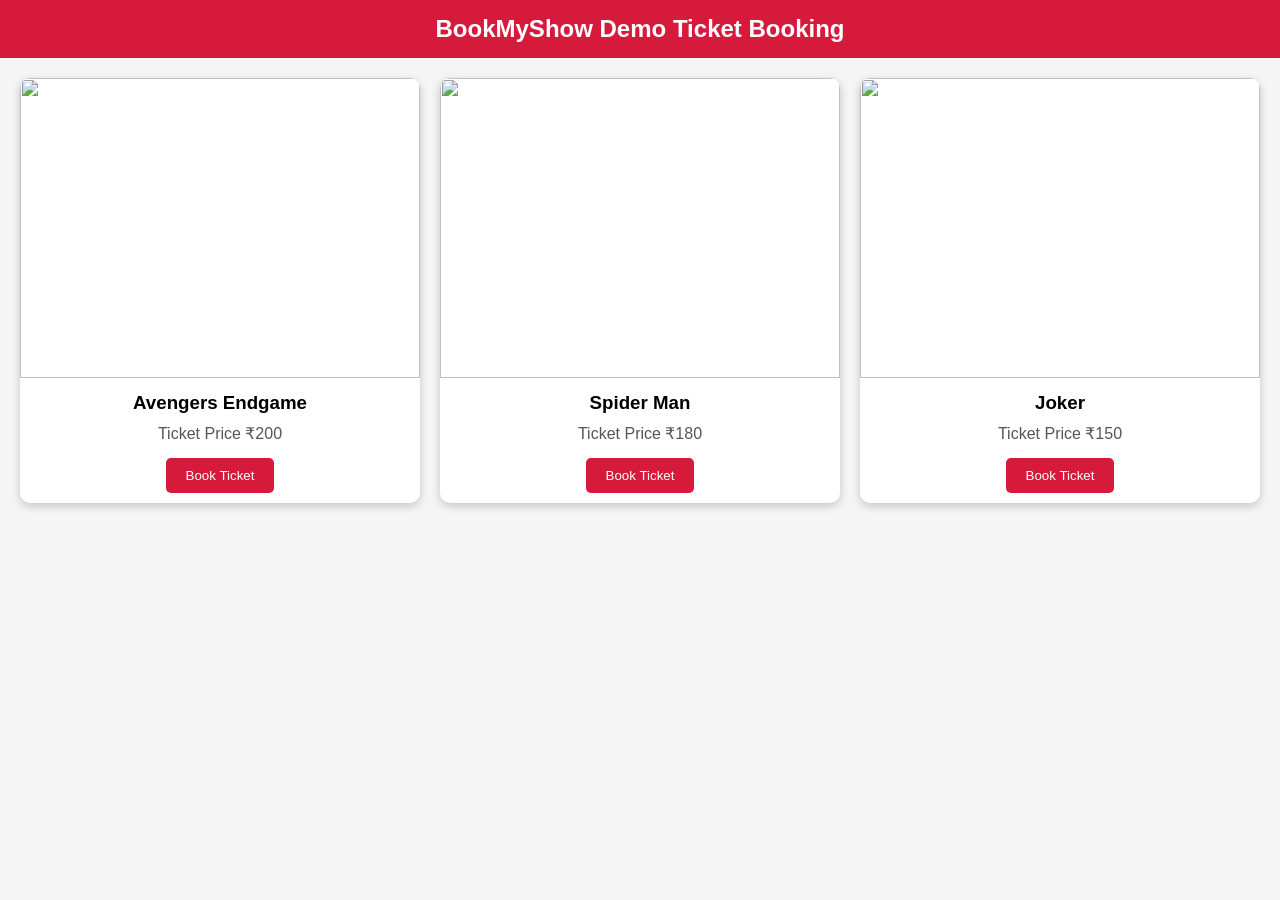
==== index.html @ 0799d6d6 "Create index.html" ====
<!DOCTYPE html>
<html lang="en">

<head>

<meta charset="UTF-8">
<meta name="viewport" content="width=device-width, initial-scale=1.0">

<title>Movie Ticket Booking</title>

<style>

body{
margin:0;
font-family:Arial, Helvetica, sans-serif;
background:#f5f5f5;
}

header{
background:#d61a3c;
color:white;
padding:15px;
text-align:center;
font-size:24px;
font-weight:bold;
}

.movies{
display:grid;
grid-template-columns:repeat(auto-fit,minmax(220px,1fr));
gap:20px;
padding:20px;
}

.movie{
background:white;
border-radius:10px;
box-shadow:0 3px 10px rgba(0,0,0,0.2);
overflow:hidden;
text-align:center;
}

.movie img{
width:100%;
height:300px;
object-fit:cover;
}

.movie h3{
margin:10px;
}

.movie p{
margin:5px;
color:#555;
}

.movie button{
background:#d61a3c;
color:white;
border:none;
padding:10px 20px;
margin:10px;
cursor:pointer;
border-radius:5px;
}

.booking{
display:none;
padding:20px;
text-align:center;
}

.screen{
background:#ddd;
padding:10px;
margin:20px auto;
width:60%;
border-radius:5px;
}

.seats{
display:grid;
grid-template-columns:repeat(8,40px);
gap:10px;
justify-content:center;
margin-top:20px;
}

.seat{
width:40px;
height:40px;
background:#ccc;
border-radius:5px;
cursor:pointer;
}

.seat.selected{
background:green;
}

.seat.booked{
background:#444;
cursor:not-allowed;
}

.price{
margin-top:20px;
font-size:18px;
}

.confirm{
background:#d61a3c;
color:white;
border:none;
padding:12px 30px;
margin-top:20px;
font-size:16px;
cursor:pointer;
border-radius:5px;
}

.confirmation{
display:none;
text-align:center;
padding:40px;
}

@media(max-width:600px){

.seats{
grid-template-columns:repeat(6,40px);
}

}

</style>

</head>

<body>

<header>

BookMyShow Demo Ticket Booking

</header>


<div class="movies" id="movies">

<div class="movie">

<img src="https://image.tmdb.org/t/p/w500/qNBAXBIQlnOThrVvA6mA2B5ggV6.jpg">

<h3>Avengers Endgame</h3>

<p>Ticket Price ₹200</p>

<button onclick="openBooking('Avengers Endgame',200)">Book Ticket</button>

</div>


<div class="movie">

<img src="https://image.tmdb.org/t/p/w500/rAGiXaUfPzY7CDEyNKUofk3Kw2e.jpg">

<h3>Spider Man</h3>

<p>Ticket Price ₹180</p>

<button onclick="openBooking('Spider Man',180)">Book Ticket</button>

</div>


<div class="movie">

<img src="https://image.tmdb.org/t/p/w500/1pdfLvkbY9ohJlCjQH2CZjjYVvJ.jpg">

<h3>Joker</h3>

<p>Ticket Price ₹150</p>

<button onclick="openBooking('Joker',150)">Book Ticket</button>

</div>

</div>


<div class="booking" id="booking">

<h2 id="movieTitle"></h2>

<div class="screen">SCREEN</div>

<div class="seats" id="seats"></div>

<div class="price">

Seats Selected: <span id="count">0</span>

<br>

Total Price: ₹<span id="total">0</span>

</div>

<button class="confirm" onclick="confirmBooking()">Confirm Booking</button>

</div>


<div class="confirmation" id="confirmation">

<h1>Booking Confirmed</h1>

<p id="details"></p>

</div>



<script>

let ticketPrice=0
let selectedSeats=0
let movieName=""

function openBooking(name,price){

movieName=name
ticketPrice=price

document.getElementById("movies").style.display="none"
document.getElementById("booking").style.display="block"

document.getElementById("movieTitle").innerText=name

createSeats()

}


function createSeats(){

let container=document.getElementById("seats")

container.innerHTML=""

for(let i=1;i<=48;i++){

let seat=document.createElement("div")

seat.classList.add("seat")

seat.addEventListener("click",function(){

if(!seat.classList.contains("selected")){

seat.classList.add("selected")

selectedSeats++

}else{

seat.classList.remove("selected")

selectedSeats--

}

updatePrice()

})

container.appendChild(seat)

}

}


function updatePrice(){

document.getElementById("count").innerText=selectedSeats

document.getElementById("total").innerText=selectedSeats*ticketPrice

}


function confirmBooking(){

if(selectedSeats==0){

alert("Select at least one seat")

return

}

let id="BK"+Math.floor(Math.random()*1000000)

document.getElementById("booking").style.display="none"

document.getElementById("confirmation").style.display="block"

document.getElementById("details").innerHTML=

"Movie: "+movieName+"<br>"+
"Seats: "+selectedSeats+"<br>"+
"Booking ID: "+id

}

</script>

</body>
</html>
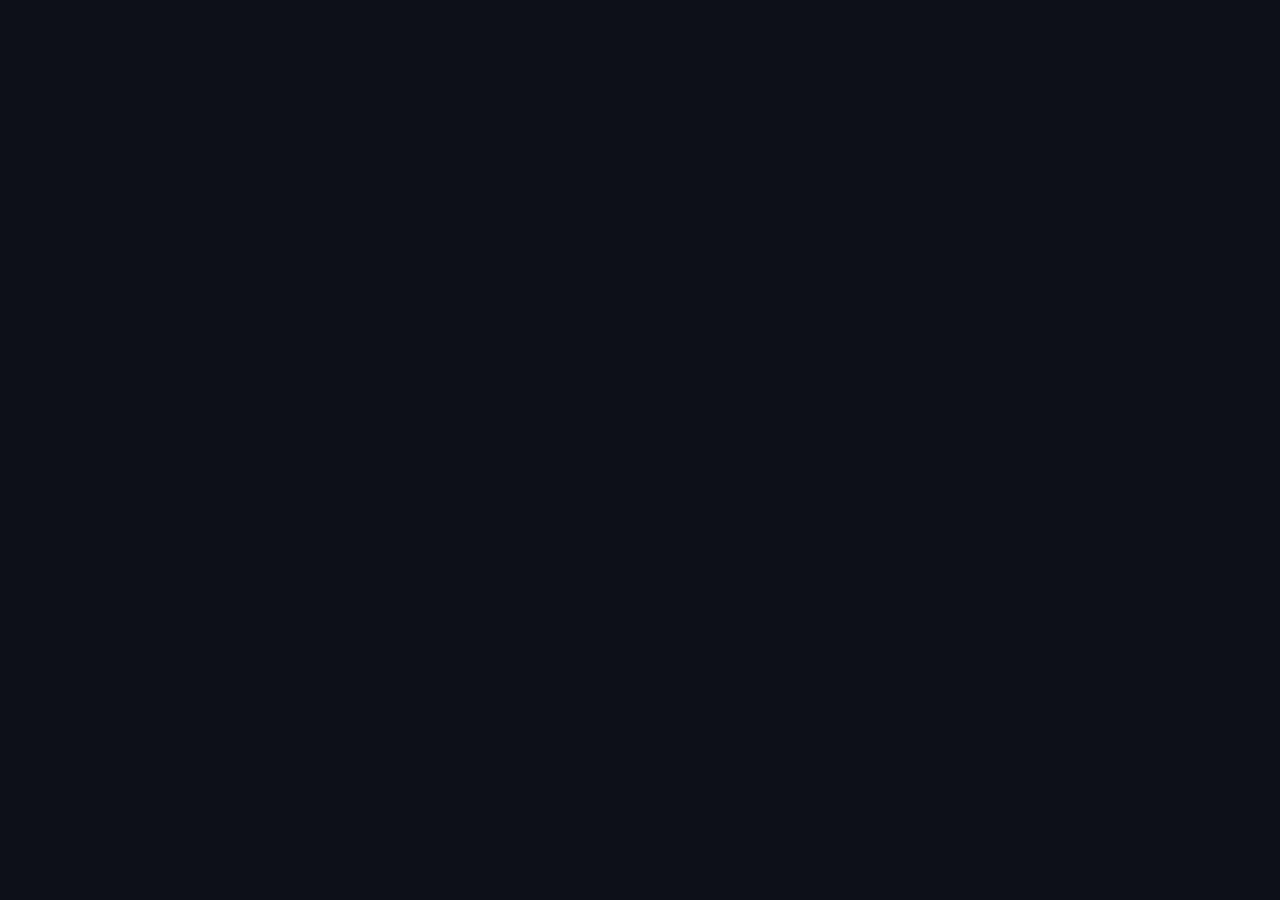
==== commit 3794d25e: "Update index.html" ====
--- a/index.html
+++ b/index.html
@@ -1,322 +1,455 @@
 <!DOCTYPE html>
 <html lang="en">
-
 <head>
-
 <meta charset="UTF-8">
 <meta name="viewport" content="width=device-width, initial-scale=1.0">
-
-<title>Movie Ticket Booking</title>
-
+<title>THE XOLO - Movies, Events & More</title>
+<link href="https://fonts.googleapis.com/css2?family=Bebas+Neue&family=Nunito:wght@400;500;600;700;800&family=Poppins:wght@300;400;500;600;700&display=swap" rel="stylesheet">
 <style>
-
-body{
-margin:0;
-font-family:Arial, Helvetica, sans-serif;
-background:#f5f5f5;
-}
-
-header{
-background:#d61a3c;
-color:white;
-padding:15px;
-text-align:center;
-font-size:24px;
-font-weight:bold;
-}
-
-.movies{
-display:grid;
-grid-template-columns:repeat(auto-fit,minmax(220px,1fr));
-gap:20px;
-padding:20px;
-}
-
-.movie{
-background:white;
-border-radius:10px;
-box-shadow:0 3px 10px rgba(0,0,0,0.2);
-overflow:hidden;
-text-align:center;
-}
-
-.movie img{
-width:100%;
-height:300px;
-object-fit:cover;
-}
-
-.movie h3{
-margin:10px;
-}
-
-.movie p{
-margin:5px;
-color:#555;
-}
-
-.movie button{
-background:#d61a3c;
-color:white;
-border:none;
-padding:10px 20px;
-margin:10px;
-cursor:pointer;
-border-radius:5px;
-}
-
-.booking{
-display:none;
-padding:20px;
-text-align:center;
-}
-
-.screen{
-background:#ddd;
-padding:10px;
-margin:20px auto;
-width:60%;
-border-radius:5px;
-}
-
-.seats{
-display:grid;
-grid-template-columns:repeat(8,40px);
-gap:10px;
-justify-content:center;
-margin-top:20px;
-}
-
-.seat{
-width:40px;
-height:40px;
-background:#ccc;
-border-radius:5px;
-cursor:pointer;
-}
-
-.seat.selected{
-background:green;
-}
-
-.seat.booked{
-background:#444;
-cursor:not-allowed;
-}
-
-.price{
-margin-top:20px;
-font-size:18px;
-}
-
-.confirm{
-background:#d61a3c;
-color:white;
-border:none;
-padding:12px 30px;
-margin-top:20px;
-font-size:16px;
-cursor:pointer;
-border-radius:5px;
-}
-
-.confirmation{
-display:none;
-text-align:center;
-padding:40px;
-}
-
-@media(max-width:600px){
-
-.seats{
-grid-template-columns:repeat(6,40px);
-}
-
-}
-
-</style>
-
-</head>
-
-<body>
-
-<header>
-
-BookMyShow Demo Ticket Booking
-
-</header>
-
-
-<div class="movies" id="movies">
-
-<div class="movie">
-
-<img src="https://image.tmdb.org/t/p/w500/qNBAXBIQlnOThrVvA6mA2B5ggV6.jpg">
-
-<h3>Avengers Endgame</h3>
-
-<p>Ticket Price ₹200</p>
-
-<button onclick="openBooking('Avengers Endgame',200)">Book Ticket</button>
-
-</div>
-
-
-<div class="movie">
-
-<img src="https://image.tmdb.org/t/p/w500/rAGiXaUfPzY7CDEyNKUofk3Kw2e.jpg">
-
-<h3>Spider Man</h3>
-
-<p>Ticket Price ₹180</p>
-
-<button onclick="openBooking('Spider Man',180)">Book Ticket</button>
-
-</div>
-
-
-<div class="movie">
-
-<img src="https://image.tmdb.org/t/p/w500/1pdfLvkbY9ohJlCjQH2CZjjYVvJ.jpg">
-
-<h3>Joker</h3>
-
-<p>Ticket Price ₹150</p>
-
-<button onclick="openBooking('Joker',150)">Book Ticket</button>
-
-</div>
-
-</div>
-
-
-<div class="booking" id="booking">
-
-<h2 id="movieTitle"></h2>
-
-<div class="screen">SCREEN</div>
-
-<div class="seats" id="seats"></div>
-
-<div class="price">
-
-Seats Selected: <span id="count">0</span>
-
-<br>
-
-Total Price: ₹<span id="total">0</span>
-
-</div>
-
-<button class="confirm" onclick="confirmBooking()">Confirm Booking</button>
-
-</div>
-
-
-<div class="confirmation" id="confirmation">
-
-<h1>Booking Confirmed</h1>
-
-<p id="details"></p>
-
-</div>
-
-
-
-<script>
-
-let ticketPrice=0
-let selectedSeats=0
-let movieName=""
-
-function openBooking(name,price){
-
-movieName=name
-ticketPrice=price
-
-document.getElementById("movies").style.display="none"
-document.getElementById("booking").style.display="block"
-
-document.getElementById("movieTitle").innerText=name
-
-createSeats()
-
-}
-
-
-function createSeats(){
-
-let container=document.getElementById("seats")
-
-container.innerHTML=""
-
-for(let i=1;i<=48;i++){
-
-let seat=document.createElement("div")
-
-seat.classList.add("seat")
-
-seat.addEventListener("click",function(){
-
-if(!seat.classList.contains("selected")){
-
-seat.classList.add("selected")
-
-selectedSeats++
-
-}else{
-
-seat.classList.remove("selected")
-
-selectedSeats--
-
-}
-
-updatePrice()
-
-})
-
-container.appendChild(seat)
-
-}
-
-}
-
-
-function updatePrice(){
-
-document.getElementById("count").innerText=selectedSeats
-
-document.getElementById("total").innerText=selectedSeats*ticketPrice
-
-}
-
-
-function confirmBooking(){
-
-if(selectedSeats==0){
-
-alert("Select at least one seat")
-
-return
-
-}
-
-let id="BK"+Math.floor(Math.random()*1000000)
-
-document.getElementById("booking").style.display="none"
-
-document.getElementById("confirmation").style.display="block"
-
-document.getElementById("details").innerHTML=
-
-"Movie: "+movieName+"<br>"+
-"Seats: "+selectedSeats+"<br>"+
-"Booking ID: "+id
-
-}
-
-</script>
-
-</body>
-</html>
+  :root {
+    --red: #f84464;
+    --dark: #1a1a2e;
+    --darker: #0f0f1a;
+    --card: #16213e;
+    --accent: #e94560;
+    --gold: #f5a623;
+    --green: #00c853;
+    --text: #e0e0e0;
+    --muted: #8892a4;
+    --border: #2a2a4a;
+  }
+  * { margin:0; padding:0; box-sizing:border-box; }
+  body { background: var(--darker); color: var(--text); font-family: 'Nunito', sans-serif; overflow-x:hidden; }
+  
+  /* SCROLLBAR */
+  ::-webkit-scrollbar { width:6px; }
+  ::-webkit-scrollbar-track { background:#0f0f1a; }
+  ::-webkit-scrollbar-thumb { background:var(--red); border-radius:3px; }
+
+  /* NAV */
+  nav {
+    background: rgba(15,15,26,0.97);
+    backdrop-filter: blur(20px);
+    position: sticky; top:0; z-index:1000;
+    border-bottom: 1px solid var(--border);
+    padding: 0 24px;
+  }
+  .nav-inner {
+    max-width:1400px; margin:0 auto;
+    display:flex; align-items:center; gap:20px;
+    height:64px;
+  }
+  .logo {
+    font-family:'Bebas Neue',cursive;
+    font-size:2rem; letter-spacing:3px;
+    background: linear-gradient(135deg, #f84464, #f5a623);
+    -webkit-background-clip:text; -webkit-text-fill-color:transparent;
+    flex-shrink:0; cursor:pointer;
+  }
+  .city-picker {
+    display:flex; align-items:center; gap:6px;
+    background:var(--card); border:1px solid var(--border);
+    border-radius:8px; padding:7px 14px; cursor:pointer;
+    font-size:.85rem; font-weight:600; color:var(--red);
+    transition:.2s; position:relative;
+  }
+  .city-picker:hover { border-color:var(--red); }
+  .search-bar {
+    flex:1; background:var(--card); border:1px solid var(--border);
+    border-radius:10px; padding:10px 18px;
+    display:flex; align-items:center; gap:10px;
+    transition:.2s;
+  }
+  .search-bar:focus-within { border-color:var(--red); }
+  .search-bar input {
+    background:none; border:none; outline:none;
+    color:var(--text); font-size:.9rem; font-family:'Nunito',sans-serif; width:100%;
+  }
+  .search-bar input::placeholder { color:var(--muted); }
+  .nav-links { display:flex; gap:6px; }
+  .nav-link {
+    padding:8px 14px; border-radius:8px; font-size:.85rem;
+    font-weight:700; cursor:pointer; transition:.2s; white-space:nowrap;
+    color:var(--muted);
+  }
+  .nav-link:hover { background:var(--card); color:var(--text); }
+  .btn-signin {
+    background: linear-gradient(135deg, var(--red), #c0392b);
+    color:#fff; border:none; padding:9px 22px;
+    border-radius:8px; font-weight:800; cursor:pointer;
+    font-family:'Nunito',sans-serif; font-size:.85rem;
+    transition:.2s; white-space:nowrap;
+  }
+  .btn-signin:hover { transform:translateY(-1px); box-shadow:0 4px 16px rgba(248,68,100,.4); }
+
+  /* CITY DROPDOWN */
+  .city-dropdown {
+    display:none; position:absolute; top:110%; left:0;
+    background:var(--card); border:1px solid var(--border);
+    border-radius:12px; padding:16px; width:320px;
+    box-shadow:0 20px 60px rgba(0,0,0,.6); z-index:2000;
+  }
+  .city-dropdown.show { display:block; }
+  .city-dropdown h4 { font-size:.75rem; color:var(--muted); text-transform:uppercase; letter-spacing:1px; margin-bottom:12px; }
+  .cities-grid { display:grid; grid-template-columns:repeat(4,1fr); gap:8px; }
+  .city-item {
+    text-align:center; padding:10px 6px; border-radius:8px;
+    cursor:pointer; transition:.2s; font-size:.8rem; font-weight:700;
+  }
+  .city-item:hover { background:var(--red); color:#fff; }
+  .city-icon { font-size:1.4rem; display:block; margin-bottom:4px; }
+
+  /* HERO */
+  .hero {
+    background: linear-gradient(135deg, #0f0f1a 0%, #1a1a2e 50%, #0f0f1a 100%);
+    padding: 40px 24px 0;
+    overflow:hidden; position:relative;
+  }
+  .hero::before {
+    content:'';
+    position:absolute; inset:0;
+    background: radial-gradient(ellipse at 30% 50%, rgba(248,68,100,.08) 0%, transparent 60%),
+                radial-gradient(ellipse at 70% 50%, rgba(245,166,35,.06) 0%, transparent 60%);
+  }
+  .hero-inner { max-width:1400px; margin:0 auto; }
+  
+  /* BANNER SLIDER */
+  .banner-slider { position:relative; border-radius:20px; overflow:hidden; margin-bottom:40px; }
+  .slides { display:flex; transition:transform .5s cubic-bezier(.77,0,.175,1); }
+  .slide {
+    min-width:100%; height:420px; position:relative;
+    display:flex; align-items:flex-end;
+    background-size:cover; background-position:center;
+  }
+  .slide-1 { background: linear-gradient(135deg, #1a0a2e 0%, #2d1b69 50%, #11998e 100%); }
+  .slide-2 { background: linear-gradient(135deg, #0f2027 0%, #203a43 50%, #2c5364 100%); }
+  .slide-3 { background: linear-gradient(135deg, #141e30 0%, #243b55 100%); }
+  .slide-overlay {
+    position:absolute; inset:0;
+    background:linear-gradient(to top, rgba(15,15,26,.95) 0%, rgba(15,15,26,.3) 60%, transparent 100%);
+  }
+  .slide-art {
+    position:absolute; right:40px; top:20px; bottom:0;
+    display:flex; align-items:center; gap:16px;
+  }
+  .movie-poster-hero {
+    width:140px; border-radius:12px; overflow:hidden;
+    box-shadow:0 20px 60px rgba(0,0,0,.7);
+    transition:.3s; animation: float 3s ease-in-out infinite;
+  }
+  @keyframes float { 0%,100%{transform:translateY(0)} 50%{transform:translateY(-10px)} }
+  .movie-poster-hero img { width:100%; display:block; }
+  .poster-placeholder {
+    background: linear-gradient(135deg, var(--card), var(--border));
+    display:flex; flex-direction:column; align-items:center; justify-content:center;
+    height:200px; gap:10px; color:var(--muted); font-size:.85rem;
+  }
+  .slide-content { position:relative; z-index:2; padding:30px 40px; width:60%; }
+  .slide-tag {
+    display:inline-block; background:var(--red);
+    padding:4px 12px; border-radius:20px; font-size:.75rem;
+    font-weight:800; margin-bottom:12px; text-transform:uppercase; letter-spacing:1px;
+  }
+  .slide-title { font-family:'Bebas Neue',cursive; font-size:3rem; line-height:1; margin-bottom:10px; }
+  .slide-meta { display:flex; gap:16px; font-size:.85rem; color:var(--muted); margin-bottom:20px; }
+  .slide-meta span { display:flex; align-items:center; gap:5px; }
+  .rating-badge { background:var(--gold); color:#000; padding:3px 10px; border-radius:6px; font-weight:800; font-size:.85rem; }
+  .slide-btn {
+    background: linear-gradient(135deg, var(--red), #c0392b);
+    border:none; color:#fff; padding:12px 30px; border-radius:10px;
+    font-weight:800; font-size:1rem; cursor:pointer; font-family:'Nunito',sans-serif;
+    transition:.2s;
+  }
+  .slide-btn:hover { transform:scale(1.04); box-shadow:0 6px 24px rgba(248,68,100,.5); }
+  .slider-dots {
+    position:absolute; bottom:16px; left:50%; transform:translateX(-50%);
+    display:flex; gap:8px; z-index:3;
+  }
+  .dot { width:8px; height:8px; border-radius:50%; background:rgba(255,255,255,.3); cursor:pointer; transition:.3s; }
+  .dot.active { background:var(--red); width:24px; border-radius:4px; }
+  .slider-btn {
+    position:absolute; top:50%; transform:translateY(-50%);
+    background:rgba(15,15,26,.8); border:1px solid var(--border);
+    color:#fff; width:44px; height:44px; border-radius:50%;
+    display:flex; align-items:center; justify-content:center;
+    cursor:pointer; font-size:1.2rem; z-index:3; transition:.2s;
+  }
+  .slider-btn:hover { background:var(--red); border-color:var(--red); }
+  .slider-prev { left:16px; }
+  .slider-next { right:16px; }
+
+  /* SECTIONS */
+  section { max-width:1400px; margin:0 auto; padding:40px 24px; }
+  .section-header {
+    display:flex; justify-content:space-between; align-items:center;
+    margin-bottom:24px;
+  }
+  .section-title { font-family:'Bebas Neue',cursive; font-size:1.8rem; letter-spacing:2px; }
+  .section-title span { color:var(--red); }
+  .see-all {
+    color:var(--red); font-weight:700; font-size:.85rem;
+    cursor:pointer; display:flex; align-items:center; gap:4px;
+    text-decoration:none;
+  }
+  .see-all:hover { text-decoration:underline; }
+
+  /* FILTERS */
+  .filters {
+    display:flex; gap:10px; flex-wrap:wrap; margin-bottom:24px;
+  }
+  .filter-btn {
+    padding:8px 18px; border-radius:20px; font-size:.82rem;
+    font-weight:700; cursor:pointer; border:1px solid var(--border);
+    background:var(--card); color:var(--muted); transition:.2s;
+    font-family:'Nunito',sans-serif;
+  }
+  .filter-btn:hover, .filter-btn.active { background:var(--red); color:#fff; border-color:var(--red); }
+
+  /* MOVIE GRID */
+  .movies-grid {
+    display:grid; grid-template-columns:repeat(auto-fill,minmax(200px,1fr));
+    gap:20px;
+  }
+  .movie-card {
+    background:var(--card); border-radius:14px; overflow:hidden;
+    border:1px solid var(--border); cursor:pointer;
+    transition:transform .2s, box-shadow .2s;
+    position:relative;
+  }
+  .movie-card:hover { transform:translateY(-6px); box-shadow:0 20px 50px rgba(0,0,0,.5); }
+  .movie-card:hover .book-now-overlay { opacity:1; }
+  .poster-wrap { position:relative; overflow:hidden; }
+  .movie-poster {
+    width:100%; aspect-ratio:2/3; object-fit:cover;
+    background: linear-gradient(135deg, #1a1a3e, #2a2a5e);
+    display:flex; align-items:center; justify-content:center;
+    font-size:3rem;
+  }
+  .poster-emoji { font-size:3.5rem; }
+  .book-now-overlay {
+    position:absolute; inset:0; background:rgba(248,68,100,.85);
+    display:flex; align-items:center; justify-content:center;
+    opacity:0; transition:.3s;
+  }
+  .book-now-overlay span { font-weight:800; font-size:1.1rem; color:#fff; }
+  .movie-badge {
+    position:absolute; top:10px; left:10px;
+    background:rgba(0,0,0,.8); color:#fff;
+    font-size:.65rem; font-weight:800; padding:3px 8px; border-radius:6px;
+    text-transform:uppercase; letter-spacing:.5px;
+  }
+  .badge-new { background:var(--green); }
+  .badge-hot { background:var(--red); }
+  .badge-upcoming { background:var(--gold); color:#000; }
+  .movie-info { padding:14px; }
+  .movie-name { font-weight:800; font-size:.92rem; margin-bottom:6px; line-height:1.3; }
+  .movie-genres { font-size:.75rem; color:var(--muted); margin-bottom:8px; }
+  .movie-footer { display:flex; justify-content:space-between; align-items:center; }
+  .movie-rating { display:flex; align-items:center; gap:4px; font-size:.8rem; font-weight:700; color:var(--gold); }
+  .movie-lang {
+    font-size:.7rem; background:var(--darker); padding:3px 8px;
+    border-radius:5px; color:var(--muted); font-weight:700;
+  }
+  .like-bar {
+    margin-top:8px; display:flex; align-items:center; gap:6px;
+    font-size:.75rem; color:var(--muted);
+  }
+  .like-fill { height:4px; background:var(--border); border-radius:2px; flex:1; overflow:hidden; }
+  .like-fill-inner { height:100%; background:var(--green); border-radius:2px; }
+
+  /* HORIZONTAL SCROLL */
+  .scroll-row {
+    display:flex; gap:16px; overflow-x:auto; padding-bottom:12px;
+    scrollbar-width:thin; scrollbar-color: var(--red) transparent;
+  }
+  .scroll-row::-webkit-scrollbar { height:4px; }
+  .scroll-row::-webkit-scrollbar-thumb { background:var(--red); border-radius:2px; }
+
+  /* EVENT CARDS */
+  .event-card {
+    min-width:280px; background:var(--card); border-radius:14px;
+    overflow:hidden; border:1px solid var(--border); cursor:pointer;
+    transition:.2s; flex-shrink:0;
+  }
+  .event-card:hover { transform:translateY(-4px); box-shadow:0 16px 40px rgba(0,0,0,.4); }
+  .event-img {
+    height:160px; background-size:cover; background-position:center;
+    position:relative; display:flex; align-items:center; justify-content:center;
+    font-size:4rem;
+  }
+  .event-img-overlay {
+    position:absolute; inset:0;
+    background:linear-gradient(to top, rgba(22,33,62,.9) 0%, transparent 60%);
+  }
+  .event-date-badge {
+    position:absolute; top:12px; right:12px;
+    background:var(--red); color:#fff; padding:4px 10px;
+    border-radius:8px; font-size:.75rem; font-weight:800; z-index:1;
+  }
+  .event-info { padding:14px; }
+  .event-name { font-weight:800; font-size:.92rem; margin-bottom:6px; }
+  .event-detail { font-size:.78rem; color:var(--muted); display:flex; gap:12px; }
+  .event-price { color:var(--red); font-weight:800; font-size:.9rem; margin-top:8px; }
+
+  /* SPORTS CARD */
+  .sport-card {
+    min-width:240px; background:var(--card); border-radius:14px;
+    overflow:hidden; border:1px solid var(--border); cursor:pointer;
+    transition:.2s; flex-shrink:0;
+  }
+  .sport-card:hover { transform:translateY(-4px); }
+  .sport-header { padding:16px; background:linear-gradient(135deg, var(--dark), var(--card)); }
+  .sport-teams { display:flex; align-items:center; justify-content:space-between; }
+  .team { text-align:center; }
+  .team-icon { font-size:2.5rem; }
+  .team-name { font-size:.78rem; font-weight:800; margin-top:4px; }
+  .vs-badge { font-family:'Bebas Neue',cursive; font-size:1.5rem; color:var(--red); }
+  .sport-info { padding:12px 16px; }
+  .sport-name { font-weight:800; font-size:.88rem; }
+  .sport-meta { font-size:.75rem; color:var(--muted); margin-top:4px; }
+  .sport-price { color:var(--red); font-weight:700; font-size:.85rem; margin-top:6px; }
+
+  /* OFFERS */
+  .offers-grid {
+    display:grid; grid-template-columns:repeat(auto-fill,minmax(300px,1fr));
+    gap:16px;
+  }
+  .offer-card {
+    background:var(--card); border-radius:14px; padding:20px;
+    border:1px solid var(--border); display:flex; gap:16px;
+    align-items:center; cursor:pointer; transition:.2s;
+  }
+  .offer-card:hover { border-color:var(--red); transform:translateY(-2px); }
+  .offer-icon { font-size:2.5rem; flex-shrink:0; }
+  .offer-title { font-weight:800; font-size:.92rem; }
+  .offer-desc { font-size:.78rem; color:var(--muted); margin-top:4px; }
+  .offer-tag { color:var(--green); font-weight:800; font-size:.8rem; margin-top:6px; }
+
+  /* BOOKING MODAL */
+  .modal-overlay {
+    display:none; position:fixed; inset:0;
+    background:rgba(0,0,0,.85); backdrop-filter:blur(10px);
+    z-index:9999; align-items:center; justify-content:center; padding:20px;
+  }
+  .modal-overlay.show { display:flex; }
+  .modal {
+    background:var(--dark); border:1px solid var(--border); border-radius:20px;
+    width:100%; max-width:700px; max-height:90vh; overflow-y:auto;
+    animation: modalIn .3s cubic-bezier(.34,1.56,.64,1);
+  }
+  @keyframes modalIn { from{opacity:0;transform:scale(.9) translateY(20px)} to{opacity:1;transform:scale(1) translateY(0)} }
+  .modal-header {
+    padding:24px 28px; border-bottom:1px solid var(--border);
+    display:flex; justify-content:space-between; align-items:flex-start;
+    position:sticky; top:0; background:var(--dark); z-index:1; border-radius:20px 20px 0 0;
+  }
+  .modal-title { font-family:'Bebas Neue',cursive; font-size:1.8rem; }
+  .modal-close {
+    background:var(--card); border:1px solid var(--border); color:var(--text);
+    width:36px; height:36px; border-radius:50%; font-size:1.2rem;
+    cursor:pointer; display:flex; align-items:center; justify-content:center;
+    transition:.2s;
+  }
+  .modal-close:hover { background:var(--red); border-color:var(--red); }
+  .modal-body { padding:24px 28px; }
+
+  /* DATE SELECTOR */
+  .date-selector { display:flex; gap:10px; overflow-x:auto; padding-bottom:8px; margin-bottom:24px; }
+  .date-btn {
+    min-width:64px; text-align:center; padding:10px 8px; border-radius:10px;
+    border:1px solid var(--border); background:var(--card); cursor:pointer;
+    transition:.2s; flex-shrink:0;
+  }
+  .date-btn:hover, .date-btn.active { border-color:var(--red); background:var(--red); color:#fff; }
+  .date-day { font-size:.65rem; text-transform:uppercase; font-weight:700; opacity:.7; }
+  .date-num { font-size:1.2rem; font-weight:800; }
+  .date-mon { font-size:.65rem; text-transform:uppercase; font-weight:700; opacity:.7; }
+
+  /* CINEMA LIST */
+  .cinema-block { border:1px solid var(--border); border-radius:12px; overflow:hidden; margin-bottom:16px; }
+  .cinema-header {
+    padding:16px 20px; background:var(--card);
+    display:flex; justify-content:space-between; align-items:center;
+  }
+  .cinema-name { font-weight:800; font-size:.95rem; }
+  .cinema-tags { display:flex; gap:6px; }
+  .cinema-tag {
+    font-size:.68rem; padding:3px 8px; border-radius:4px;
+    font-weight:700; text-transform:uppercase;
+    border:1px solid var(--border); color:var(--muted);
+  }
+  .showtimes { padding:16px 20px; display:flex; gap:12px; flex-wrap:wrap; }
+  .showtime-btn {
+    padding:8px 16px; border:1px solid var(--green); color:var(--green);
+    border-radius:8px; font-size:.82rem; font-weight:700; cursor:pointer;
+    background:transparent; font-family:'Nunito',sans-serif; transition:.2s;
+  }
+  .showtime-btn:hover { background:var(--green); color:#000; }
+  .showtime-btn.almost-full { border-color:var(--gold); color:var(--gold); }
+  .showtime-btn.almost-full:hover { background:var(--gold); color:#000; }
+  .showtime-btn.housefull { border-color:var(--red); color:var(--red); opacity:.5; cursor:not-allowed; }
+
+  /* SEAT SELECTOR */
+  .seat-section { margin-bottom:28px; }
+  .seat-type-label {
+    font-size:.75rem; text-transform:uppercase; color:var(--muted);
+    font-weight:700; letter-spacing:1px; margin-bottom:12px; display:flex;
+    justify-content:space-between;
+  }
+  .seat-type-label span { color:var(--text); }
+  .seat-grid { display:flex; flex-wrap:wrap; gap:8px; margin-bottom:16px; }
+  .seat {
+    width:36px; height:36px; border-radius:8px 8px 4px 4px;
+    border:1px solid; cursor:pointer; transition:.15s;
+    display:flex; align-items:center; justify-content:center;
+    font-size:.65rem; font-weight:700; position:relative;
+  }
+  .seat.available { border-color:var(--green); color:var(--green); background:transparent; }
+  .seat.available:hover { background:var(--green); color:#000; transform:scale(1.1); }
+  .seat.selected { background:var(--red); border-color:var(--red); color:#fff; }
+  .seat.booked { border-color:var(--border); color:var(--border); cursor:not-allowed; background:rgba(42,42,74,.5); }
+  .screen-line {
+    text-align:center; margin:20px 0 28px; position:relative;
+    font-size:.75rem; color:var(--muted); font-weight:700; letter-spacing:2px;
+  }
+  .screen-line::before {
+    content:''; position:absolute; top:50%; left:0; right:0; height:3px;
+    background:linear-gradient(90deg, transparent, rgba(248,68,100,.6), transparent);
+    transform:translateY(-50%); z-index:-1;
+  }
+  .screen-line span { background:var(--dark); padding:0 16px; }
+  .seat-legend {
+    display:flex; gap:20px; margin-bottom:20px; flex-wrap:wrap;
+  }
+  .legend-item { display:flex; align-items:center; gap:8px; font-size:.78rem; }
+  .legend-box { width:20px; height:20px; border-radius:4px; border:1px solid; }
+  .legend-avail { border-color:var(--green); }
+  .legend-sel { background:var(--red); border-color:var(--red); }
+  .legend-book { border-color:var(--border); background:rgba(42,42,74,.5); }
+
+  /* BOOKING SUMMARY */
+  .booking-summary {
+    background:var(--card); border-radius:12px; padding:20px;
+    border:1px solid var(--border); margin-top:20px;
+  }
+  .summary-row {
+    display:flex; justify-content:space-between; align-items:center;
+    padding:8px 0; border-bottom:1px solid var(--border); font-size:.88rem;
+  }
+  .summary-row:last-child { border-bottom:none; }
+  .summary-total { font-weight:800; font-size:1.05rem; color:var(--red); }
+
+  /* PAYMENT */
+  .payment-section { margin-top:24px; }
+  .pay-title { font-weight:800; font-size:1rem; margin-bottom:16px; }
+  .pay-methods { display:grid; grid-template-columns:1fr 1fr; gap:12px; margin-bottom:20px; }
+  .pay-method {
+    padding:14px; border:1px solid var(--border); border-radius:10px;
+    cursor:pointer; transition:.2s; text-align:center;
+  }
+  .pay-method:hover { border-color:var(--red); }
+  .pay-method.active { border-color:var(--red); background:rgba(248,68,100,.1); }
+  .pay-method-icon { font-size:1.8rem; margin-bottom:6px; }
+  .pay-method-name { font-size:.8rem; font-weight:700; }
+  .pay-input {
+    width:100%; backgr
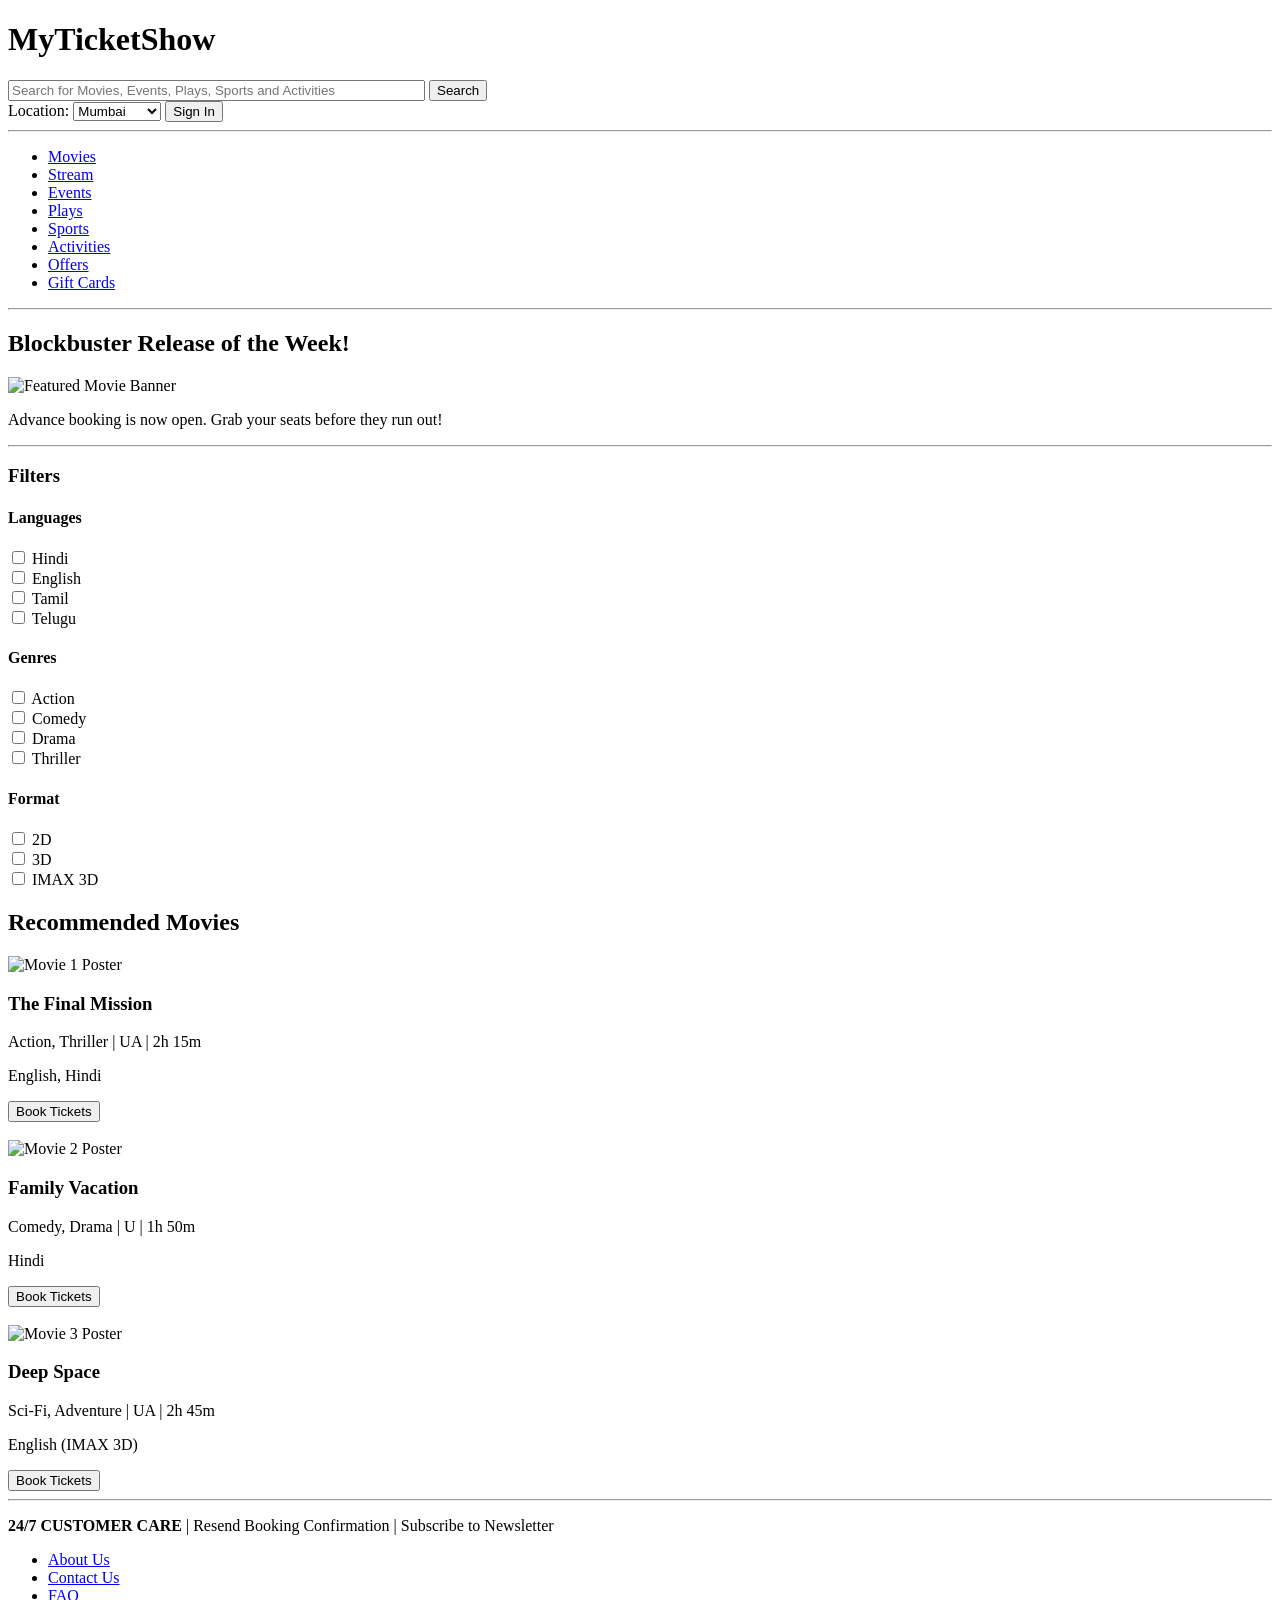
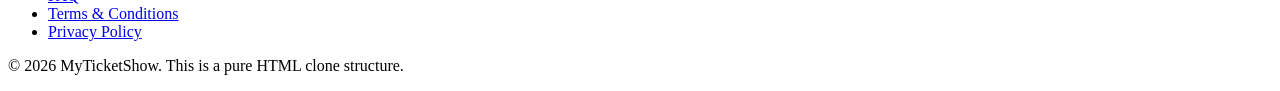
==== commit a918882d: "Update index.html" ====
--- a/index.html
+++ b/index.html
@@ -1,455 +1,139 @@
 <!DOCTYPE html>
 <html lang="en">
 <head>
-<meta charset="UTF-8">
-<meta name="viewport" content="width=device-width, initial-scale=1.0">
-<title>THE XOLO - Movies, Events & More</title>
-<link href="https://fonts.googleapis.com/css2?family=Bebas+Neue&family=Nunito:wght@400;500;600;700;800&family=Poppins:wght@300;400;500;600;700&display=swap" rel="stylesheet">
-<style>
-  :root {
-    --red: #f84464;
-    --dark: #1a1a2e;
-    --darker: #0f0f1a;
-    --card: #16213e;
-    --accent: #e94560;
-    --gold: #f5a623;
-    --green: #00c853;
-    --text: #e0e0e0;
-    --muted: #8892a4;
-    --border: #2a2a4a;
-  }
-  * { margin:0; padding:0; box-sizing:border-box; }
-  body { background: var(--darker); color: var(--text); font-family: 'Nunito', sans-serif; overflow-x:hidden; }
-  
-  /* SCROLLBAR */
-  ::-webkit-scrollbar { width:6px; }
-  ::-webkit-scrollbar-track { background:#0f0f1a; }
-  ::-webkit-scrollbar-thumb { background:var(--red); border-radius:3px; }
+    <meta charset="UTF-8">
+    <meta name="viewport" content="width=device-width, initial-scale=1.0">
+    <title>MyTicketShow - Online Ticket Booking</title>
+</head>
+<body>
 
-  /* NAV */
-  nav {
-    background: rgba(15,15,26,0.97);
-    backdrop-filter: blur(20px);
-    position: sticky; top:0; z-index:1000;
-    border-bottom: 1px solid var(--border);
-    padding: 0 24px;
-  }
-  .nav-inner {
-    max-width:1400px; margin:0 auto;
-    display:flex; align-items:center; gap:20px;
-    height:64px;
-  }
-  .logo {
-    font-family:'Bebas Neue',cursive;
-    font-size:2rem; letter-spacing:3px;
-    background: linear-gradient(135deg, #f84464, #f5a623);
-    -webkit-background-clip:text; -webkit-text-fill-color:transparent;
-    flex-shrink:0; cursor:pointer;
-  }
-  .city-picker {
-    display:flex; align-items:center; gap:6px;
-    background:var(--card); border:1px solid var(--border);
-    border-radius:8px; padding:7px 14px; cursor:pointer;
-    font-size:.85rem; font-weight:600; color:var(--red);
-    transition:.2s; position:relative;
-  }
-  .city-picker:hover { border-color:var(--red); }
-  .search-bar {
-    flex:1; background:var(--card); border:1px solid var(--border);
-    border-radius:10px; padding:10px 18px;
-    display:flex; align-items:center; gap:10px;
-    transition:.2s;
-  }
-  .search-bar:focus-within { border-color:var(--red); }
-  .search-bar input {
-    background:none; border:none; outline:none;
-    color:var(--text); font-size:.9rem; font-family:'Nunito',sans-serif; width:100%;
-  }
-  .search-bar input::placeholder { color:var(--muted); }
-  .nav-links { display:flex; gap:6px; }
-  .nav-link {
-    padding:8px 14px; border-radius:8px; font-size:.85rem;
-    font-weight:700; cursor:pointer; transition:.2s; white-space:nowrap;
-    color:var(--muted);
-  }
-  .nav-link:hover { background:var(--card); color:var(--text); }
-  .btn-signin {
-    background: linear-gradient(135deg, var(--red), #c0392b);
-    color:#fff; border:none; padding:9px 22px;
-    border-radius:8px; font-weight:800; cursor:pointer;
-    font-family:'Nunito',sans-serif; font-size:.85rem;
-    transition:.2s; white-space:nowrap;
-  }
-  .btn-signin:hover { transform:translateY(-1px); box-shadow:0 4px 16px rgba(248,68,100,.4); }
+    <header>
+        <h1>MyTicketShow</h1>
+        
+        <form action="/search" method="GET">
+            <input type="text" name="q" placeholder="Search for Movies, Events, Plays, Sports and Activities" size="50">
+            <button type="submit">Search</button>
+        </form>
 
-  /* CITY DROPDOWN */
-  .city-dropdown {
-    display:none; position:absolute; top:110%; left:0;
-    background:var(--card); border:1px solid var(--border);
-    border-radius:12px; padding:16px; width:320px;
-    box-shadow:0 20px 60px rgba(0,0,0,.6); z-index:2000;
-  }
-  .city-dropdown.show { display:block; }
-  .city-dropdown h4 { font-size:.75rem; color:var(--muted); text-transform:uppercase; letter-spacing:1px; margin-bottom:12px; }
-  .cities-grid { display:grid; grid-template-columns:repeat(4,1fr); gap:8px; }
-  .city-item {
-    text-align:center; padding:10px 6px; border-radius:8px;
-    cursor:pointer; transition:.2s; font-size:.8rem; font-weight:700;
-  }
-  .city-item:hover { background:var(--red); color:#fff; }
-  .city-icon { font-size:1.4rem; display:block; margin-bottom:4px; }
+        <label for="city">Location:</label>
+        <select id="city" name="city">
+            <option value="mumbai">Mumbai</option>
+            <option value="delhi-ncr">Delhi-NCR</option>
+            <option value="bengaluru">Bengaluru</option>
+            <option value="hyderabad">Hyderabad</option>
+            <option value="chennai">Chennai</option>
+        </select>
 
-  /* HERO */
-  .hero {
-    background: linear-gradient(135deg, #0f0f1a 0%, #1a1a2e 50%, #0f0f1a 100%);
-    padding: 40px 24px 0;
-    overflow:hidden; position:relative;
-  }
-  .hero::before {
-    content:'';
-    position:absolute; inset:0;
-    background: radial-gradient(ellipse at 30% 50%, rgba(248,68,100,.08) 0%, transparent 60%),
-                radial-gradient(ellipse at 70% 50%, rgba(245,166,35,.06) 0%, transparent 60%);
-  }
-  .hero-inner { max-width:1400px; margin:0 auto; }
-  
-  /* BANNER SLIDER */
-  .banner-slider { position:relative; border-radius:20px; overflow:hidden; margin-bottom:40px; }
-  .slides { display:flex; transition:transform .5s cubic-bezier(.77,0,.175,1); }
-  .slide {
-    min-width:100%; height:420px; position:relative;
-    display:flex; align-items:flex-end;
-    background-size:cover; background-position:center;
-  }
-  .slide-1 { background: linear-gradient(135deg, #1a0a2e 0%, #2d1b69 50%, #11998e 100%); }
-  .slide-2 { background: linear-gradient(135deg, #0f2027 0%, #203a43 50%, #2c5364 100%); }
-  .slide-3 { background: linear-gradient(135deg, #141e30 0%, #243b55 100%); }
-  .slide-overlay {
-    position:absolute; inset:0;
-    background:linear-gradient(to top, rgba(15,15,26,.95) 0%, rgba(15,15,26,.3) 60%, transparent 100%);
-  }
-  .slide-art {
-    position:absolute; right:40px; top:20px; bottom:0;
-    display:flex; align-items:center; gap:16px;
-  }
-  .movie-poster-hero {
-    width:140px; border-radius:12px; overflow:hidden;
-    box-shadow:0 20px 60px rgba(0,0,0,.7);
-    transition:.3s; animation: float 3s ease-in-out infinite;
-  }
-  @keyframes float { 0%,100%{transform:translateY(0)} 50%{transform:translateY(-10px)} }
-  .movie-poster-hero img { width:100%; display:block; }
-  .poster-placeholder {
-    background: linear-gradient(135deg, var(--card), var(--border));
-    display:flex; flex-direction:column; align-items:center; justify-content:center;
-    height:200px; gap:10px; color:var(--muted); font-size:.85rem;
-  }
-  .slide-content { position:relative; z-index:2; padding:30px 40px; width:60%; }
-  .slide-tag {
-    display:inline-block; background:var(--red);
-    padding:4px 12px; border-radius:20px; font-size:.75rem;
-    font-weight:800; margin-bottom:12px; text-transform:uppercase; letter-spacing:1px;
-  }
-  .slide-title { font-family:'Bebas Neue',cursive; font-size:3rem; line-height:1; margin-bottom:10px; }
-  .slide-meta { display:flex; gap:16px; font-size:.85rem; color:var(--muted); margin-bottom:20px; }
-  .slide-meta span { display:flex; align-items:center; gap:5px; }
-  .rating-badge { background:var(--gold); color:#000; padding:3px 10px; border-radius:6px; font-weight:800; font-size:.85rem; }
-  .slide-btn {
-    background: linear-gradient(135deg, var(--red), #c0392b);
-    border:none; color:#fff; padding:12px 30px; border-radius:10px;
-    font-weight:800; font-size:1rem; cursor:pointer; font-family:'Nunito',sans-serif;
-    transition:.2s;
-  }
-  .slide-btn:hover { transform:scale(1.04); box-shadow:0 6px 24px rgba(248,68,100,.5); }
-  .slider-dots {
-    position:absolute; bottom:16px; left:50%; transform:translateX(-50%);
-    display:flex; gap:8px; z-index:3;
-  }
-  .dot { width:8px; height:8px; border-radius:50%; background:rgba(255,255,255,.3); cursor:pointer; transition:.3s; }
-  .dot.active { background:var(--red); width:24px; border-radius:4px; }
-  .slider-btn {
-    position:absolute; top:50%; transform:translateY(-50%);
-    background:rgba(15,15,26,.8); border:1px solid var(--border);
-    color:#fff; width:44px; height:44px; border-radius:50%;
-    display:flex; align-items:center; justify-content:center;
-    cursor:pointer; font-size:1.2rem; z-index:3; transition:.2s;
-  }
-  .slider-btn:hover { background:var(--red); border-color:var(--red); }
-  .slider-prev { left:16px; }
-  .slider-next { right:16px; }
+        <button type="button">Sign In</button>
+    </header>
+    <hr>
 
-  /* SECTIONS */
-  section { max-width:1400px; margin:0 auto; padding:40px 24px; }
-  .section-header {
-    display:flex; justify-content:space-between; align-items:center;
-    margin-bottom:24px;
-  }
-  .section-title { font-family:'Bebas Neue',cursive; font-size:1.8rem; letter-spacing:2px; }
-  .section-title span { color:var(--red); }
-  .see-all {
-    color:var(--red); font-weight:700; font-size:.85rem;
-    cursor:pointer; display:flex; align-items:center; gap:4px;
-    text-decoration:none;
-  }
-  .see-all:hover { text-decoration:underline; }
+    <nav>
+        <ul>
+            <li><a href="#movies">Movies</a></li>
+            <li><a href="#stream">Stream</a></li>
+            <li><a href="#events">Events</a></li>
+            <li><a href="#plays">Plays</a></li>
+            <li><a href="#sports">Sports</a></li>
+            <li><a href="#activities">Activities</a></li>
+            <li><a href="#offers">Offers</a></li>
+            <li><a href="#giftcards">Gift Cards</a></li>
+        </ul>
+    </nav>
+    <hr>
 
-  /* FILTERS */
-  .filters {
-    display:flex; gap:10px; flex-wrap:wrap; margin-bottom:24px;
-  }
-  .filter-btn {
-    padding:8px 18px; border-radius:20px; font-size:.82rem;
-    font-weight:700; cursor:pointer; border:1px solid var(--border);
-    background:var(--card); color:var(--muted); transition:.2s;
-    font-family:'Nunito',sans-serif;
-  }
-  .filter-btn:hover, .filter-btn.active { background:var(--red); color:#fff; border-color:var(--red); }
+    <section id="hero">
+        <h2>Blockbuster Release of the Week!</h2>
+        <img src="hero-banner-placeholder.jpg" alt="Featured Movie Banner" width="100%" height="300">
+        <p>Advance booking is now open. Grab your seats before they run out!</p>
+    </section>
+    <hr>
 
-  /* MOVIE GRID */
-  .movies-grid {
-    display:grid; grid-template-columns:repeat(auto-fill,minmax(200px,1fr));
-    gap:20px;
-  }
-  .movie-card {
-    background:var(--card); border-radius:14px; overflow:hidden;
-    border:1px solid var(--border); cursor:pointer;
-    transition:transform .2s, box-shadow .2s;
-    position:relative;
-  }
-  .movie-card:hover { transform:translateY(-6px); box-shadow:0 20px 50px rgba(0,0,0,.5); }
-  .movie-card:hover .book-now-overlay { opacity:1; }
-  .poster-wrap { position:relative; overflow:hidden; }
-  .movie-poster {
-    width:100%; aspect-ratio:2/3; object-fit:cover;
-    background: linear-gradient(135deg, #1a1a3e, #2a2a5e);
-    display:flex; align-items:center; justify-content:center;
-    font-size:3rem;
-  }
-  .poster-emoji { font-size:3.5rem; }
-  .book-now-overlay {
-    position:absolute; inset:0; background:rgba(248,68,100,.85);
-    display:flex; align-items:center; justify-content:center;
-    opacity:0; transition:.3s;
-  }
-  .book-now-overlay span { font-weight:800; font-size:1.1rem; color:#fff; }
-  .movie-badge {
-    position:absolute; top:10px; left:10px;
-    background:rgba(0,0,0,.8); color:#fff;
-    font-size:.65rem; font-weight:800; padding:3px 8px; border-radius:6px;
-    text-transform:uppercase; letter-spacing:.5px;
-  }
-  .badge-new { background:var(--green); }
-  .badge-hot { background:var(--red); }
-  .badge-upcoming { background:var(--gold); color:#000; }
-  .movie-info { padding:14px; }
-  .movie-name { font-weight:800; font-size:.92rem; margin-bottom:6px; line-height:1.3; }
-  .movie-genres { font-size:.75rem; color:var(--muted); margin-bottom:8px; }
-  .movie-footer { display:flex; justify-content:space-between; align-items:center; }
-  .movie-rating { display:flex; align-items:center; gap:4px; font-size:.8rem; font-weight:700; color:var(--gold); }
-  .movie-lang {
-    font-size:.7rem; background:var(--darker); padding:3px 8px;
-    border-radius:5px; color:var(--muted); font-weight:700;
-  }
-  .like-bar {
-    margin-top:8px; display:flex; align-items:center; gap:6px;
-    font-size:.75rem; color:var(--muted);
-  }
-  .like-fill { height:4px; background:var(--border); border-radius:2px; flex:1; overflow:hidden; }
-  .like-fill-inner { height:100%; background:var(--green); border-radius:2px; }
+    <main>
+        
+        <aside>
+            <h3>Filters</h3>
+            <form>
+                <h4>Languages</h4>
+                <input type="checkbox" id="hindi" name="lang" value="hindi">
+                <label for="hindi">Hindi</label><br>
+                <input type="checkbox" id="english" name="lang" value="english">
+                <label for="english">English</label><br>
+                <input type="checkbox" id="tamil" name="lang" value="tamil">
+                <label for="tamil">Tamil</label><br>
+                <input type="checkbox" id="telugu" name="lang" value="telugu">
+                <label for="telugu">Telugu</label><br>
 
-  /* HORIZONTAL SCROLL */
-  .scroll-row {
-    display:flex; gap:16px; overflow-x:auto; padding-bottom:12px;
-    scrollbar-width:thin; scrollbar-color: var(--red) transparent;
-  }
-  .scroll-row::-webkit-scrollbar { height:4px; }
-  .scroll-row::-webkit-scrollbar-thumb { background:var(--red); border-radius:2px; }
+                <h4>Genres</h4>
+                <input type="checkbox" id="action" name="genre" value="action">
+                <label for="action">Action</label><br>
+                <input type="checkbox" id="comedy" name="genre" value="comedy">
+                <label for="comedy">Comedy</label><br>
+                <input type="checkbox" id="drama" name="genre" value="drama">
+                <label for="drama">Drama</label><br>
+                <input type="checkbox" id="thriller" name="genre" value="thriller">
+                <label for="thriller">Thriller</label><br>
+                
+                <h4>Format</h4>
+                <input type="checkbox" id="2d" name="format" value="2d">
+                <label for="2d">2D</label><br>
+                <input type="checkbox" id="3d" name="format" value="3d">
+                <label for="3d">3D</label><br>
+                <input type="checkbox" id="imax" name="format" value="imax">
+                <label for="imax">IMAX 3D</label><br>
+            </form>
+        </aside>
 
-  /* EVENT CARDS */
-  .event-card {
-    min-width:280px; background:var(--card); border-radius:14px;
-    overflow:hidden; border:1px solid var(--border); cursor:pointer;
-    transition:.2s; flex-shrink:0;
-  }
-  .event-card:hover { transform:translateY(-4px); box-shadow:0 16px 40px rgba(0,0,0,.4); }
-  .event-img {
-    height:160px; background-size:cover; background-position:center;
-    position:relative; display:flex; align-items:center; justify-content:center;
-    font-size:4rem;
-  }
-  .event-img-overlay {
-    position:absolute; inset:0;
-    background:linear-gradient(to top, rgba(22,33,62,.9) 0%, transparent 60%);
-  }
-  .event-date-badge {
-    position:absolute; top:12px; right:12px;
-    background:var(--red); color:#fff; padding:4px 10px;
-    border-radius:8px; font-size:.75rem; font-weight:800; z-index:1;
-  }
-  .event-info { padding:14px; }
-  .event-name { font-weight:800; font-size:.92rem; margin-bottom:6px; }
-  .event-detail { font-size:.78rem; color:var(--muted); display:flex; gap:12px; }
-  .event-price { color:var(--red); font-weight:800; font-size:.9rem; margin-top:8px; }
+        <section id="movies">
+            <h2>Recommended Movies</h2>
 
-  /* SPORTS CARD */
-  .sport-card {
-    min-width:240px; background:var(--card); border-radius:14px;
-    overflow:hidden; border:1px solid var(--border); cursor:pointer;
-    transition:.2s; flex-shrink:0;
-  }
-  .sport-card:hover { transform:translateY(-4px); }
-  .sport-header { padding:16px; background:linear-gradient(135deg, var(--dark), var(--card)); }
-  .sport-teams { display:flex; align-items:center; justify-content:space-between; }
-  .team { text-align:center; }
-  .team-icon { font-size:2.5rem; }
-  .team-name { font-size:.78rem; font-weight:800; margin-top:4px; }
-  .vs-badge { font-family:'Bebas Neue',cursive; font-size:1.5rem; color:var(--red); }
-  .sport-info { padding:12px 16px; }
-  .sport-name { font-weight:800; font-size:.88rem; }
-  .sport-meta { font-size:.75rem; color:var(--muted); margin-top:4px; }
-  .sport-price { color:var(--red); font-weight:700; font-size:.85rem; margin-top:6px; }
+            <article>
+                <img src="movie1.jpg" alt="Movie 1 Poster" width="200" height="300">
+                <h3>The Final Mission</h3>
+                <p>Action, Thriller | UA | 2h 15m</p>
+                <p>English, Hindi</p>
+                <button type="button">Book Tickets</button>
+            </article>
+            <br>
 
-  /* OFFERS */
-  .offers-grid {
-    display:grid; grid-template-columns:repeat(auto-fill,minmax(300px,1fr));
-    gap:16px;
-  }
-  .offer-card {
-    background:var(--card); border-radius:14px; padding:20px;
-    border:1px solid var(--border); display:flex; gap:16px;
-    align-items:center; cursor:pointer; transition:.2s;
-  }
-  .offer-card:hover { border-color:var(--red); transform:translateY(-2px); }
-  .offer-icon { font-size:2.5rem; flex-shrink:0; }
-  .offer-title { font-weight:800; font-size:.92rem; }
-  .offer-desc { font-size:.78rem; color:var(--muted); margin-top:4px; }
-  .offer-tag { color:var(--green); font-weight:800; font-size:.8rem; margin-top:6px; }
+            <article>
+                <img src="movie2.jpg" alt="Movie 2 Poster" width="200" height="300">
+                <h3>Family Vacation</h3>
+                <p>Comedy, Drama | U | 1h 50m</p>
+                <p>Hindi</p>
+                <button type="button">Book Tickets</button>
+            </article>
+            <br>
 
-  /* BOOKING MODAL */
-  .modal-overlay {
-    display:none; position:fixed; inset:0;
-    background:rgba(0,0,0,.85); backdrop-filter:blur(10px);
-    z-index:9999; align-items:center; justify-content:center; padding:20px;
-  }
-  .modal-overlay.show { display:flex; }
-  .modal {
-    background:var(--dark); border:1px solid var(--border); border-radius:20px;
-    width:100%; max-width:700px; max-height:90vh; overflow-y:auto;
-    animation: modalIn .3s cubic-bezier(.34,1.56,.64,1);
-  }
-  @keyframes modalIn { from{opacity:0;transform:scale(.9) translateY(20px)} to{opacity:1;transform:scale(1) translateY(0)} }
-  .modal-header {
-    padding:24px 28px; border-bottom:1px solid var(--border);
-    display:flex; justify-content:space-between; align-items:flex-start;
-    position:sticky; top:0; background:var(--dark); z-index:1; border-radius:20px 20px 0 0;
-  }
-  .modal-title { font-family:'Bebas Neue',cursive; font-size:1.8rem; }
-  .modal-close {
-    background:var(--card); border:1px solid var(--border); color:var(--text);
-    width:36px; height:36px; border-radius:50%; font-size:1.2rem;
-    cursor:pointer; display:flex; align-items:center; justify-content:center;
-    transition:.2s;
-  }
-  .modal-close:hover { background:var(--red); border-color:var(--red); }
-  .modal-body { padding:24px 28px; }
+            <article>
+                <img src="movie3.jpg" alt="Movie 3 Poster" width="200" height="300">
+                <h3>Deep Space</h3>
+                <p>Sci-Fi, Adventure | UA | 2h 45m</p>
+                <p>English (IMAX 3D)</p>
+                <button type="button">Book Tickets</button>
+            </article>
 
-  /* DATE SELECTOR */
-  .date-selector { display:flex; gap:10px; overflow-x:auto; padding-bottom:8px; margin-bottom:24px; }
-  .date-btn {
-    min-width:64px; text-align:center; padding:10px 8px; border-radius:10px;
-    border:1px solid var(--border); background:var(--card); cursor:pointer;
-    transition:.2s; flex-shrink:0;
-  }
-  .date-btn:hover, .date-btn.active { border-color:var(--red); background:var(--red); color:#fff; }
-  .date-day { font-size:.65rem; text-transform:uppercase; font-weight:700; opacity:.7; }
-  .date-num { font-size:1.2rem; font-weight:800; }
-  .date-mon { font-size:.65rem; text-transform:uppercase; font-weight:700; opacity:.7; }
+        </section>
+    </main>
+    <hr>
 
-  /* CINEMA LIST */
-  .cinema-block { border:1px solid var(--border); border-radius:12px; overflow:hidden; margin-bottom:16px; }
-  .cinema-header {
-    padding:16px 20px; background:var(--card);
-    display:flex; justify-content:space-between; align-items:center;
-  }
-  .cinema-name { font-weight:800; font-size:.95rem; }
-  .cinema-tags { display:flex; gap:6px; }
-  .cinema-tag {
-    font-size:.68rem; padding:3px 8px; border-radius:4px;
-    font-weight:700; text-transform:uppercase;
-    border:1px solid var(--border); color:var(--muted);
-  }
-  .showtimes { padding:16px 20px; display:flex; gap:12px; flex-wrap:wrap; }
-  .showtime-btn {
-    padding:8px 16px; border:1px solid var(--green); color:var(--green);
-    border-radius:8px; font-size:.82rem; font-weight:700; cursor:pointer;
-    background:transparent; font-family:'Nunito',sans-serif; transition:.2s;
-  }
-  .showtime-btn:hover { background:var(--green); color:#000; }
-  .showtime-btn.almost-full { border-color:var(--gold); color:var(--gold); }
-  .showtime-btn.almost-full:hover { background:var(--gold); color:#000; }
-  .showtime-btn.housefull { border-color:var(--red); color:var(--red); opacity:.5; cursor:not-allowed; }
+    <footer>
+        <section class="customer-support">
+            <p><strong>24/7 CUSTOMER CARE</strong> | Resend Booking Confirmation | Subscribe to Newsletter</p>
+        </section>
+        
+        <section class="footer-links">
+            <ul>
+                <li><a href="#about">About Us</a></li>
+                <li><a href="#contact">Contact Us</a></li>
+                <li><a href="#faq">FAQ</a></li>
+                <li><a href="#terms">Terms & Conditions</a></li>
+                <li><a href="#privacy">Privacy Policy</a></li>
+            </ul>
+        </section>
+        
+        <p>&copy; 2026 MyTicketShow. This is a pure HTML clone structure.</p>
+    </footer>
 
-  /* SEAT SELECTOR */
-  .seat-section { margin-bottom:28px; }
-  .seat-type-label {
-    font-size:.75rem; text-transform:uppercase; color:var(--muted);
-    font-weight:700; letter-spacing:1px; margin-bottom:12px; display:flex;
-    justify-content:space-between;
-  }
-  .seat-type-label span { color:var(--text); }
-  .seat-grid { display:flex; flex-wrap:wrap; gap:8px; margin-bottom:16px; }
-  .seat {
-    width:36px; height:36px; border-radius:8px 8px 4px 4px;
-    border:1px solid; cursor:pointer; transition:.15s;
-    display:flex; align-items:center; justify-content:center;
-    font-size:.65rem; font-weight:700; position:relative;
-  }
-  .seat.available { border-color:var(--green); color:var(--green); background:transparent; }
-  .seat.available:hover { background:var(--green); color:#000; transform:scale(1.1); }
-  .seat.selected { background:var(--red); border-color:var(--red); color:#fff; }
-  .seat.booked { border-color:var(--border); color:var(--border); cursor:not-allowed; background:rgba(42,42,74,.5); }
-  .screen-line {
-    text-align:center; margin:20px 0 28px; position:relative;
-    font-size:.75rem; color:var(--muted); font-weight:700; letter-spacing:2px;
-  }
-  .screen-line::before {
-    content:''; position:absolute; top:50%; left:0; right:0; height:3px;
-    background:linear-gradient(90deg, transparent, rgba(248,68,100,.6), transparent);
-    transform:translateY(-50%); z-index:-1;
-  }
-  .screen-line span { background:var(--dark); padding:0 16px; }
-  .seat-legend {
-    display:flex; gap:20px; margin-bottom:20px; flex-wrap:wrap;
-  }
-  .legend-item { display:flex; align-items:center; gap:8px; font-size:.78rem; }
-  .legend-box { width:20px; height:20px; border-radius:4px; border:1px solid; }
-  .legend-avail { border-color:var(--green); }
-  .legend-sel { background:var(--red); border-color:var(--red); }
-  .legend-book { border-color:var(--border); background:rgba(42,42,74,.5); }
-
-  /* BOOKING SUMMARY */
-  .booking-summary {
-    background:var(--card); border-radius:12px; padding:20px;
-    border:1px solid var(--border); margin-top:20px;
-  }
-  .summary-row {
-    display:flex; justify-content:space-between; align-items:center;
-    padding:8px 0; border-bottom:1px solid var(--border); font-size:.88rem;
-  }
-  .summary-row:last-child { border-bottom:none; }
-  .summary-total { font-weight:800; font-size:1.05rem; color:var(--red); }
-
-  /* PAYMENT */
-  .payment-section { margin-top:24px; }
-  .pay-title { font-weight:800; font-size:1rem; margin-bottom:16px; }
-  .pay-methods { display:grid; grid-template-columns:1fr 1fr; gap:12px; margin-bottom:20px; }
-  .pay-method {
-    padding:14px; border:1px solid var(--border); border-radius:10px;
-    cursor:pointer; transition:.2s; text-align:center;
-  }
-  .pay-method:hover { border-color:var(--red); }
-  .pay-method.active { border-color:var(--red); background:rgba(248,68,100,.1); }
-  .pay-method-icon { font-size:1.8rem; margin-bottom:6px; }
-  .pay-method-name { font-size:.8rem; font-weight:700; }
-  .pay-input {
-    width:100%; backgr
+</body>
+</html>
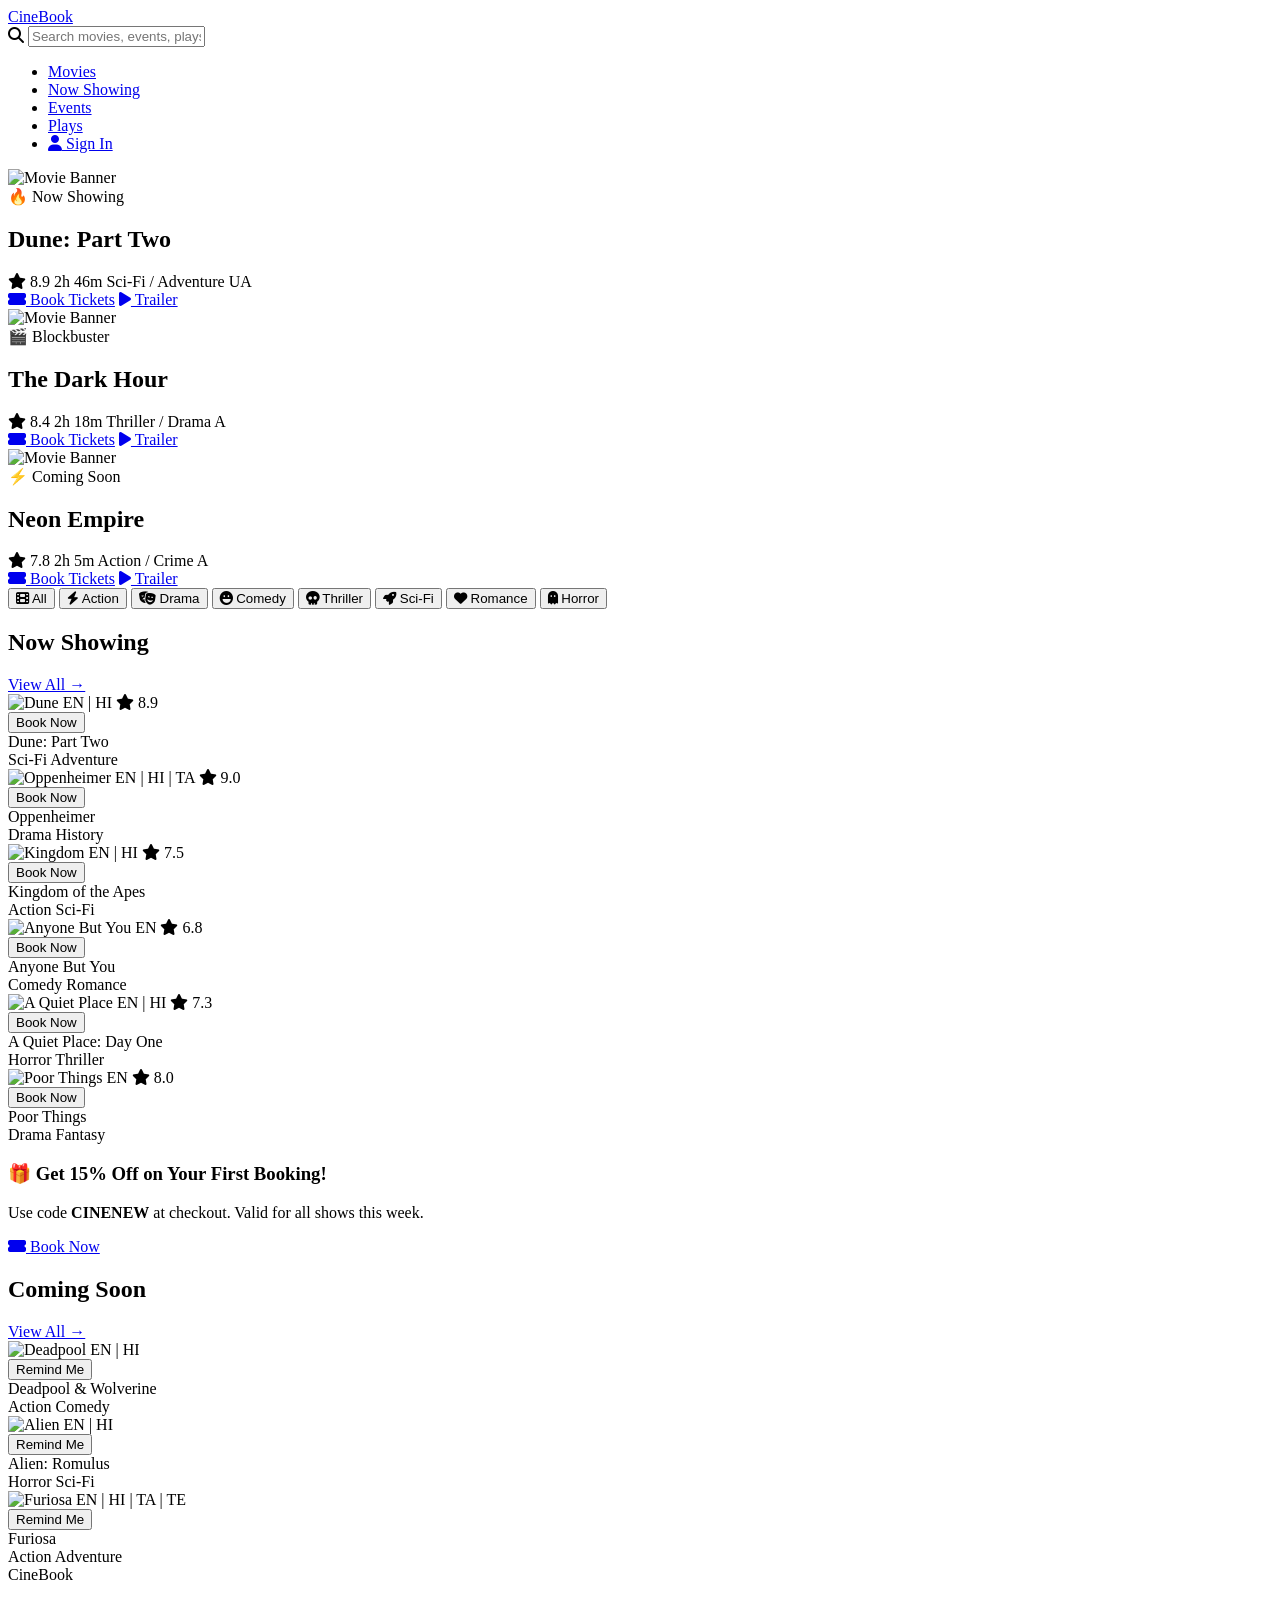
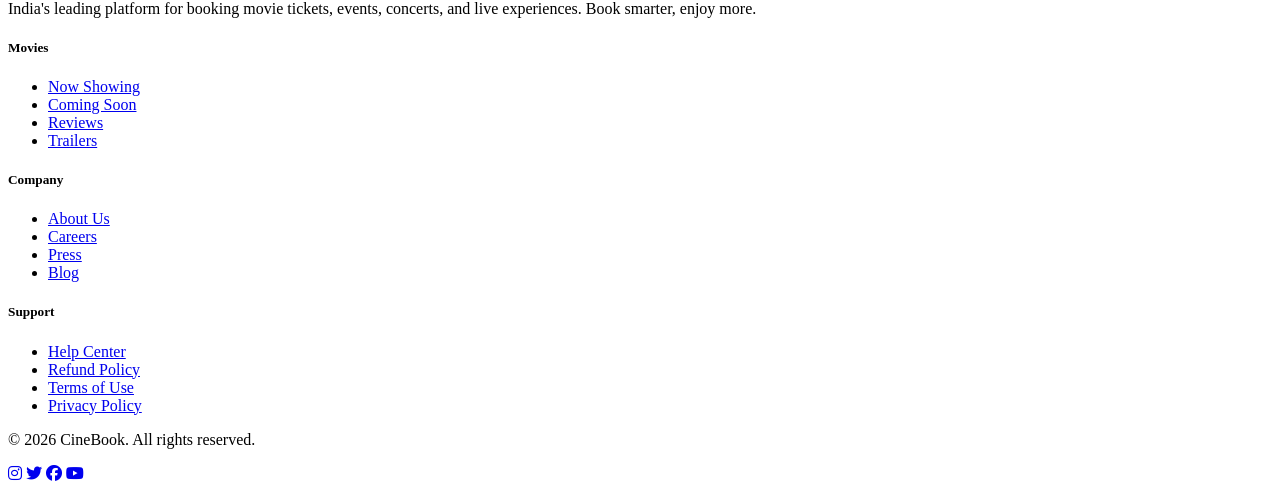
==== commit a5b7b0b8: "Update index.html" ====
--- a/index.html
+++ b/index.html
@@ -1,139 +1,348 @@
 <!DOCTYPE html>
 <html lang="en">
 <head>
-    <meta charset="UTF-8">
-    <meta name="viewport" content="width=device-width, initial-scale=1.0">
-    <title>MyTicketShow - Online Ticket Booking</title>
+  <meta charset="UTF-8" />
+  <meta name="viewport" content="width=device-width, initial-scale=1.0" />
+  <title>CineBook – Book Movie Tickets Online</title>
+  <link rel="stylesheet" href="style.css" />
+  <link rel="stylesheet" href="https://cdnjs.cloudflare.com/ajax/libs/font-awesome/6.5.0/css/all.min.css" />
 </head>
 <body>
 
-    <header>
-        <h1>MyTicketShow</h1>
-        
-        <form action="/search" method="GET">
-            <input type="text" name="q" placeholder="Search for Movies, Events, Plays, Sports and Activities" size="50">
-            <button type="submit">Search</button>
-        </form>
-
-        <label for="city">Location:</label>
-        <select id="city" name="city">
-            <option value="mumbai">Mumbai</option>
-            <option value="delhi-ncr">Delhi-NCR</option>
-            <option value="bengaluru">Bengaluru</option>
-            <option value="hyderabad">Hyderabad</option>
-            <option value="chennai">Chennai</option>
-        </select>
-
-        <button type="button">Sign In</button>
-    </header>
-    <hr>
-
-    <nav>
-        <ul>
-            <li><a href="#movies">Movies</a></li>
-            <li><a href="#stream">Stream</a></li>
-            <li><a href="#events">Events</a></li>
-            <li><a href="#plays">Plays</a></li>
-            <li><a href="#sports">Sports</a></li>
-            <li><a href="#activities">Activities</a></li>
-            <li><a href="#offers">Offers</a></li>
-            <li><a href="#giftcards">Gift Cards</a></li>
-        </ul>
-    </nav>
-    <hr>
-
-    <section id="hero">
-        <h2>Blockbuster Release of the Week!</h2>
-        <img src="hero-banner-placeholder.jpg" alt="Featured Movie Banner" width="100%" height="300">
-        <p>Advance booking is now open. Grab your seats before they run out!</p>
-    </section>
-    <hr>
-
-    <main>
-        
-        <aside>
-            <h3>Filters</h3>
-            <form>
-                <h4>Languages</h4>
-                <input type="checkbox" id="hindi" name="lang" value="hindi">
-                <label for="hindi">Hindi</label><br>
-                <input type="checkbox" id="english" name="lang" value="english">
-                <label for="english">English</label><br>
-                <input type="checkbox" id="tamil" name="lang" value="tamil">
-                <label for="tamil">Tamil</label><br>
-                <input type="checkbox" id="telugu" name="lang" value="telugu">
-                <label for="telugu">Telugu</label><br>
-
-                <h4>Genres</h4>
-                <input type="checkbox" id="action" name="genre" value="action">
-                <label for="action">Action</label><br>
-                <input type="checkbox" id="comedy" name="genre" value="comedy">
-                <label for="comedy">Comedy</label><br>
-                <input type="checkbox" id="drama" name="genre" value="drama">
-                <label for="drama">Drama</label><br>
-                <input type="checkbox" id="thriller" name="genre" value="thriller">
-                <label for="thriller">Thriller</label><br>
-                
-                <h4>Format</h4>
-                <input type="checkbox" id="2d" name="format" value="2d">
-                <label for="2d">2D</label><br>
-                <input type="checkbox" id="3d" name="format" value="3d">
-                <label for="3d">3D</label><br>
-                <input type="checkbox" id="imax" name="format" value="imax">
-                <label for="imax">IMAX 3D</label><br>
-            </form>
-        </aside>
-
-        <section id="movies">
-            <h2>Recommended Movies</h2>
-
-            <article>
-                <img src="movie1.jpg" alt="Movie 1 Poster" width="200" height="300">
-                <h3>The Final Mission</h3>
-                <p>Action, Thriller | UA | 2h 15m</p>
-                <p>English, Hindi</p>
-                <button type="button">Book Tickets</button>
-            </article>
-            <br>
-
-            <article>
-                <img src="movie2.jpg" alt="Movie 2 Poster" width="200" height="300">
-                <h3>Family Vacation</h3>
-                <p>Comedy, Drama | U | 1h 50m</p>
-                <p>Hindi</p>
-                <button type="button">Book Tickets</button>
-            </article>
-            <br>
-
-            <article>
-                <img src="movie3.jpg" alt="Movie 3 Poster" width="200" height="300">
-                <h3>Deep Space</h3>
-                <p>Sci-Fi, Adventure | UA | 2h 45m</p>
-                <p>English (IMAX 3D)</p>
-                <button type="button">Book Tickets</button>
-            </article>
-
-        </section>
-    </main>
-    <hr>
-
-    <footer>
-        <section class="customer-support">
-            <p><strong>24/7 CUSTOMER CARE</strong> | Resend Booking Confirmation | Subscribe to Newsletter</p>
-        </section>
-        
-        <section class="footer-links">
-            <ul>
-                <li><a href="#about">About Us</a></li>
-                <li><a href="#contact">Contact Us</a></li>
-                <li><a href="#faq">FAQ</a></li>
-                <li><a href="#terms">Terms & Conditions</a></li>
-                <li><a href="#privacy">Privacy Policy</a></li>
-            </ul>
-        </section>
-        
-        <p>&copy; 2026 MyTicketShow. This is a pure HTML clone structure.</p>
-    </footer>
-
+<!-- ──── NAVBAR ──── -->
+<nav class="navbar">
+  <a class="nav-logo" href="index.html">Cine<span>Book</span></a>
+  <div class="nav-search">
+    <i class="fas fa-search search-icon"></i>
+    <input type="text" placeholder="Search movies, events, plays..." />
+  </div>
+  <ul class="nav-links">
+    <li><a href="index.html" class="active">Movies</a></li>
+    <li><a href="movies.html">Now Showing</a></li>
+    <li><a href="#">Events</a></li>
+    <li><a href="#">Plays</a></li>
+    <li><a class="btn btn-primary" href="#"><i class="fas fa-user"></i> Sign In</a></li>
+  </ul>
+</nav>
+
+<!-- ──── HERO SLIDER ──── -->
+<section class="hero">
+  <!-- Slide 1 -->
+  <div class="hero-slide active">
+    <img src="https://images.unsplash.com/photo-1536440136628-849c177e76a1?w=1400&q=80" alt="Movie Banner" />
+    <div class="hero-overlay"></div>
+    <div class="hero-content">
+      <span class="hero-badge">🔥 Now Showing</span>
+      <h1 class="hero-title">Dune: Part Two</h1>
+      <div class="hero-meta">
+        <span class="rating"><i class="fas fa-star"></i> 8.9</span>
+        <span>2h 46m</span>
+        <span>Sci-Fi / Adventure</span>
+        <span>UA</span>
+      </div>
+      <div class="hero-actions">
+        <a class="btn btn-primary" href="booking.html"><i class="fas fa-ticket-alt"></i> Book Tickets</a>
+        <a class="btn btn-outline" href="#"><i class="fas fa-play"></i> Trailer</a>
+      </div>
+    </div>
+  </div>
+  <!-- Slide 2 -->
+  <div class="hero-slide">
+    <img src="https://images.unsplash.com/photo-1478720568477-152d9b164e26?w=1400&q=80" alt="Movie Banner" />
+    <div class="hero-overlay"></div>
+    <div class="hero-content">
+      <span class="hero-badge">🎬 Blockbuster</span>
+      <h1 class="hero-title">The Dark Hour</h1>
+      <div class="hero-meta">
+        <span class="rating"><i class="fas fa-star"></i> 8.4</span>
+        <span>2h 18m</span>
+        <span>Thriller / Drama</span>
+        <span>A</span>
+      </div>
+      <div class="hero-actions">
+        <a class="btn btn-primary" href="booking.html"><i class="fas fa-ticket-alt"></i> Book Tickets</a>
+        <a class="btn btn-outline" href="#"><i class="fas fa-play"></i> Trailer</a>
+      </div>
+    </div>
+  </div>
+  <!-- Slide 3 -->
+  <div class="hero-slide">
+    <img src="https://images.unsplash.com/photo-1626814026160-2237a95fc5a0?w=1400&q=80" alt="Movie Banner" />
+    <div class="hero-overlay"></div>
+    <div class="hero-content">
+      <span class="hero-badge">⚡ Coming Soon</span>
+      <h1 class="hero-title">Neon Empire</h1>
+      <div class="hero-meta">
+        <span class="rating"><i class="fas fa-star"></i> 7.8</span>
+        <span>2h 5m</span>
+        <span>Action / Crime</span>
+        <span>A</span>
+      </div>
+      <div class="hero-actions">
+        <a class="btn btn-primary" href="booking.html"><i class="fas fa-ticket-alt"></i> Book Tickets</a>
+        <a class="btn btn-outline" href="#"><i class="fas fa-play"></i> Trailer</a>
+      </div>
+    </div>
+  </div>
+  <!-- Dots -->
+  <div class="hero-dots">
+    <span class="active"></span>
+    <span></span>
+    <span></span>
+  </div>
+</section>
+
+<!-- ──── FILTERS ──── -->
+<div class="filters-bar">
+  <button class="filter-chip active" data-filter="all"><i class="fas fa-film"></i> All</button>
+  <button class="filter-chip" data-filter="action"><i class="fas fa-bolt"></i> Action</button>
+  <button class="filter-chip" data-filter="drama"><i class="fas fa-theater-masks"></i> Drama</button>
+  <button class="filter-chip" data-filter="comedy"><i class="fas fa-laugh"></i> Comedy</button>
+  <button class="filter-chip" data-filter="thriller"><i class="fas fa-skull"></i> Thriller</button>
+  <button class="filter-chip" data-filter="sci-fi"><i class="fas fa-rocket"></i> Sci-Fi</button>
+  <button class="filter-chip" data-filter="romance"><i class="fas fa-heart"></i> Romance</button>
+  <button class="filter-chip" data-filter="horror"><i class="fas fa-ghost"></i> Horror</button>
+</div>
+
+<!-- ──── NOW SHOWING ──── -->
+<section class="section">
+  <div class="section-header">
+    <h2 class="section-title">Now <span>Showing</span></h2>
+    <a class="view-all" href="movies.html">View All →</a>
+  </div>
+  <div class="movie-grid">
+
+    <div class="movie-card" data-genre="sci-fi adventure" data-title="Dune: Part Two">
+      <div class="movie-poster">
+        <img src="https://images.unsplash.com/photo-1534809027769-b00d750a6bac?w=400&q=80" alt="Dune" />
+        <span class="movie-lang-badge">EN | HI</span>
+        <span class="movie-rating-badge"><i class="fas fa-star"></i> 8.9</span>
+        <div class="movie-poster-overlay">
+          <button class="poster-book-btn" onclick="location.href='booking.html'">Book Now</button>
+        </div>
+      </div>
+      <div class="movie-info">
+        <div class="movie-title">Dune: Part Two</div>
+        <div class="movie-genre">
+          <span class="genre-tag">Sci-Fi</span>
+          <span class="genre-tag">Adventure</span>
+        </div>
+      </div>
+    </div>
+
+    <div class="movie-card" data-genre="action thriller" data-title="Oppenheimer">
+      <div class="movie-poster">
+        <img src="https://images.unsplash.com/photo-1518676590629-3dcbd9c5a5c9?w=400&q=80" alt="Oppenheimer" />
+        <span class="movie-lang-badge">EN | HI | TA</span>
+        <span class="movie-rating-badge"><i class="fas fa-star"></i> 9.0</span>
+        <div class="movie-poster-overlay">
+          <button class="poster-book-btn" onclick="location.href='booking.html'">Book Now</button>
+        </div>
+      </div>
+      <div class="movie-info">
+        <div class="movie-title">Oppenheimer</div>
+        <div class="movie-genre">
+          <span class="genre-tag">Drama</span>
+          <span class="genre-tag">History</span>
+        </div>
+      </div>
+    </div>
+
+    <div class="movie-card" data-genre="action" data-title="Kingdom of the Planet of the Apes">
+      <div class="movie-poster">
+        <img src="https://images.unsplash.com/photo-1509347528160-9a9e33742cdb?w=400&q=80" alt="Kingdom" />
+        <span class="movie-lang-badge">EN | HI</span>
+        <span class="movie-rating-badge"><i class="fas fa-star"></i> 7.5</span>
+        <div class="movie-poster-overlay">
+          <button class="poster-book-btn" onclick="location.href='booking.html'">Book Now</button>
+        </div>
+      </div>
+      <div class="movie-info">
+        <div class="movie-title">Kingdom of the Apes</div>
+        <div class="movie-genre">
+          <span class="genre-tag">Action</span>
+          <span class="genre-tag">Sci-Fi</span>
+        </div>
+      </div>
+    </div>
+
+    <div class="movie-card" data-genre="comedy romance" data-title="Anyone But You">
+      <div class="movie-poster">
+        <img src="https://images.unsplash.com/photo-1484981138541-3d074aa97716?w=400&q=80" alt="Anyone But You" />
+        <span class="movie-lang-badge">EN</span>
+        <span class="movie-rating-badge"><i class="fas fa-star"></i> 6.8</span>
+        <div class="movie-poster-overlay">
+          <button class="poster-book-btn" onclick="location.href='booking.html'">Book Now</button>
+        </div>
+      </div>
+      <div class="movie-info">
+        <div class="movie-title">Anyone But You</div>
+        <div class="movie-genre">
+          <span class="genre-tag">Comedy</span>
+          <span class="genre-tag">Romance</span>
+        </div>
+      </div>
+    </div>
+
+    <div class="movie-card" data-genre="thriller horror" data-title="A Quiet Place: Day One">
+      <div class="movie-poster">
+        <img src="https://images.unsplash.com/photo-1505686994434-e3cc5abf1330?w=400&q=80" alt="A Quiet Place" />
+        <span class="movie-lang-badge">EN | HI</span>
+        <span class="movie-rating-badge"><i class="fas fa-star"></i> 7.3</span>
+        <div class="movie-poster-overlay">
+          <button class="poster-book-btn" onclick="location.href='booking.html'">Book Now</button>
+        </div>
+      </div>
+      <div class="movie-info">
+        <div class="movie-title">A Quiet Place: Day One</div>
+        <div class="movie-genre">
+          <span class="genre-tag">Horror</span>
+          <span class="genre-tag">Thriller</span>
+        </div>
+      </div>
+    </div>
+
+    <div class="movie-card" data-genre="drama" data-title="Poor Things">
+      <div class="movie-poster">
+        <img src="https://images.unsplash.com/photo-1592890288564-76628a30a657?w=400&q=80" alt="Poor Things" />
+        <span class="movie-lang-badge">EN</span>
+        <span class="movie-rating-badge"><i class="fas fa-star"></i> 8.0</span>
+        <div class="movie-poster-overlay">
+          <button class="poster-book-btn" onclick="location.href='booking.html'">Book Now</button>
+        </div>
+      </div>
+      <div class="movie-info">
+        <div class="movie-title">Poor Things</div>
+        <div class="movie-genre">
+          <span class="genre-tag">Drama</span>
+          <span class="genre-tag">Fantasy</span>
+        </div>
+      </div>
+    </div>
+
+  </div>
+</section>
+
+<!-- ──── PROMO STRIP ──── -->
+<div class="promo-strip">
+  <div class="promo-text">
+    <h3>🎁 Get 15% Off on Your First Booking!</h3>
+    <p>Use code <strong>CINENEW</strong> at checkout. Valid for all shows this week.</p>
+  </div>
+  <a class="btn btn-primary" href="movies.html"><i class="fas fa-ticket-alt"></i> Book Now</a>
+</div>
+
+<!-- ──── COMING SOON ──── -->
+<section class="section" style="padding-top: 0;">
+  <div class="section-header">
+    <h2 class="section-title">Coming <span>Soon</span></h2>
+    <a class="view-all" href="movies.html">View All →</a>
+  </div>
+  <div class="movie-grid">
+
+    <div class="movie-card" data-genre="action" data-title="Deadpool & Wolverine">
+      <div class="movie-poster">
+        <img src="https://images.unsplash.com/photo-1629392354816-fd5f80f3dc4f?w=400&q=80" alt="Deadpool" />
+        <span class="movie-lang-badge">EN | HI</span>
+        <div style="position:absolute;top:10px;right:10px;background:var(--accent);color:#fff;font-size:0.7rem;padding:3px 8px;border-radius:4px;font-weight:700;">UPCOMING</div>
+        <div class="movie-poster-overlay">
+          <button class="poster-book-btn" onclick="showToast('🔔 Reminder set!')">Remind Me</button>
+        </div>
+      </div>
+      <div class="movie-info">
+        <div class="movie-title">Deadpool & Wolverine</div>
+        <div class="movie-genre">
+          <span class="genre-tag">Action</span>
+          <span class="genre-tag">Comedy</span>
+        </div>
+      </div>
+    </div>
+
+    <div class="movie-card" data-genre="thriller" data-title="Alien: Romulus">
+      <div class="movie-poster">
+        <img src="https://images.unsplash.com/photo-1579762715118-a6f1d4b934f1?w=400&q=80" alt="Alien" />
+        <span class="movie-lang-badge">EN | HI</span>
+        <div style="position:absolute;top:10px;right:10px;background:var(--accent);color:#fff;font-size:0.7rem;padding:3px 8px;border-radius:4px;font-weight:700;">UPCOMING</div>
+        <div class="movie-poster-overlay">
+          <button class="poster-book-btn">Remind Me</button>
+        </div>
+      </div>
+      <div class="movie-info">
+        <div class="movie-title">Alien: Romulus</div>
+        <div class="movie-genre">
+          <span class="genre-tag">Horror</span>
+          <span class="genre-tag">Sci-Fi</span>
+        </div>
+      </div>
+    </div>
+
+    <div class="movie-card" data-genre="action" data-title="Furiosa">
+      <div class="movie-poster">
+        <img src="https://images.unsplash.com/photo-1611162616305-c69b3fa7fbe0?w=400&q=80" alt="Furiosa" />
+        <span class="movie-lang-badge">EN | HI | TA | TE</span>
+        <div style="position:absolute;top:10px;right:10px;background:var(--accent);color:#fff;font-size:0.7rem;padding:3px 8px;border-radius:4px;font-weight:700;">UPCOMING</div>
+        <div class="movie-poster-overlay">
+          <button class="poster-book-btn">Remind Me</button>
+        </div>
+      </div>
+      <div class="movie-info">
+        <div class="movie-title">Furiosa</div>
+        <div class="movie-genre">
+          <span class="genre-tag">Action</span>
+          <span class="genre-tag">Adventure</span>
+        </div>
+      </div>
+    </div>
+
+  </div>
+</section>
+
+<!-- ──── FOOTER ──── -->
+<footer>
+  <div class="footer-grid">
+    <div class="footer-brand">
+      <span class="nav-logo">Cine<span>Book</span></span>
+      <p>India's leading platform for booking movie tickets, events, concerts, and live experiences. Book smarter, enjoy more.</p>
+    </div>
+    <div class="footer-col">
+      <h5>Movies</h5>
+      <ul>
+        <li><a href="#">Now Showing</a></li>
+        <li><a href="#">Coming Soon</a></li>
+        <li><a href="#">Reviews</a></li>
+        <li><a href="#">Trailers</a></li>
+      </ul>
+    </div>
+    <div class="footer-col">
+      <h5>Company</h5>
+      <ul>
+        <li><a href="#">About Us</a></li>
+        <li><a href="#">Careers</a></li>
+        <li><a href="#">Press</a></li>
+        <li><a href="#">Blog</a></li>
+      </ul>
+    </div>
+    <div class="footer-col">
+      <h5>Support</h5>
+      <ul>
+        <li><a href="#">Help Center</a></li>
+        <li><a href="#">Refund Policy</a></li>
+        <li><a href="#">Terms of Use</a></li>
+        <li><a href="#">Privacy Policy</a></li>
+      </ul>
+    </div>
+  </div>
+  <div class="footer-bottom">
+    <p>© 2026 CineBook. All rights reserved.</p>
+    <div class="social-links">
+      <a href="#"><i class="fab fa-instagram"></i></a>
+      <a href="#"><i class="fab fa-twitter"></i></a>
+      <a href="#"><i class="fab fa-facebook"></i></a>
+      <a href="#"><i class="fab fa-youtube"></i></a>
+    </div>
+  </div>
+</footer>
+
+<script src="script.js"></script>
 </body>
 </html>
